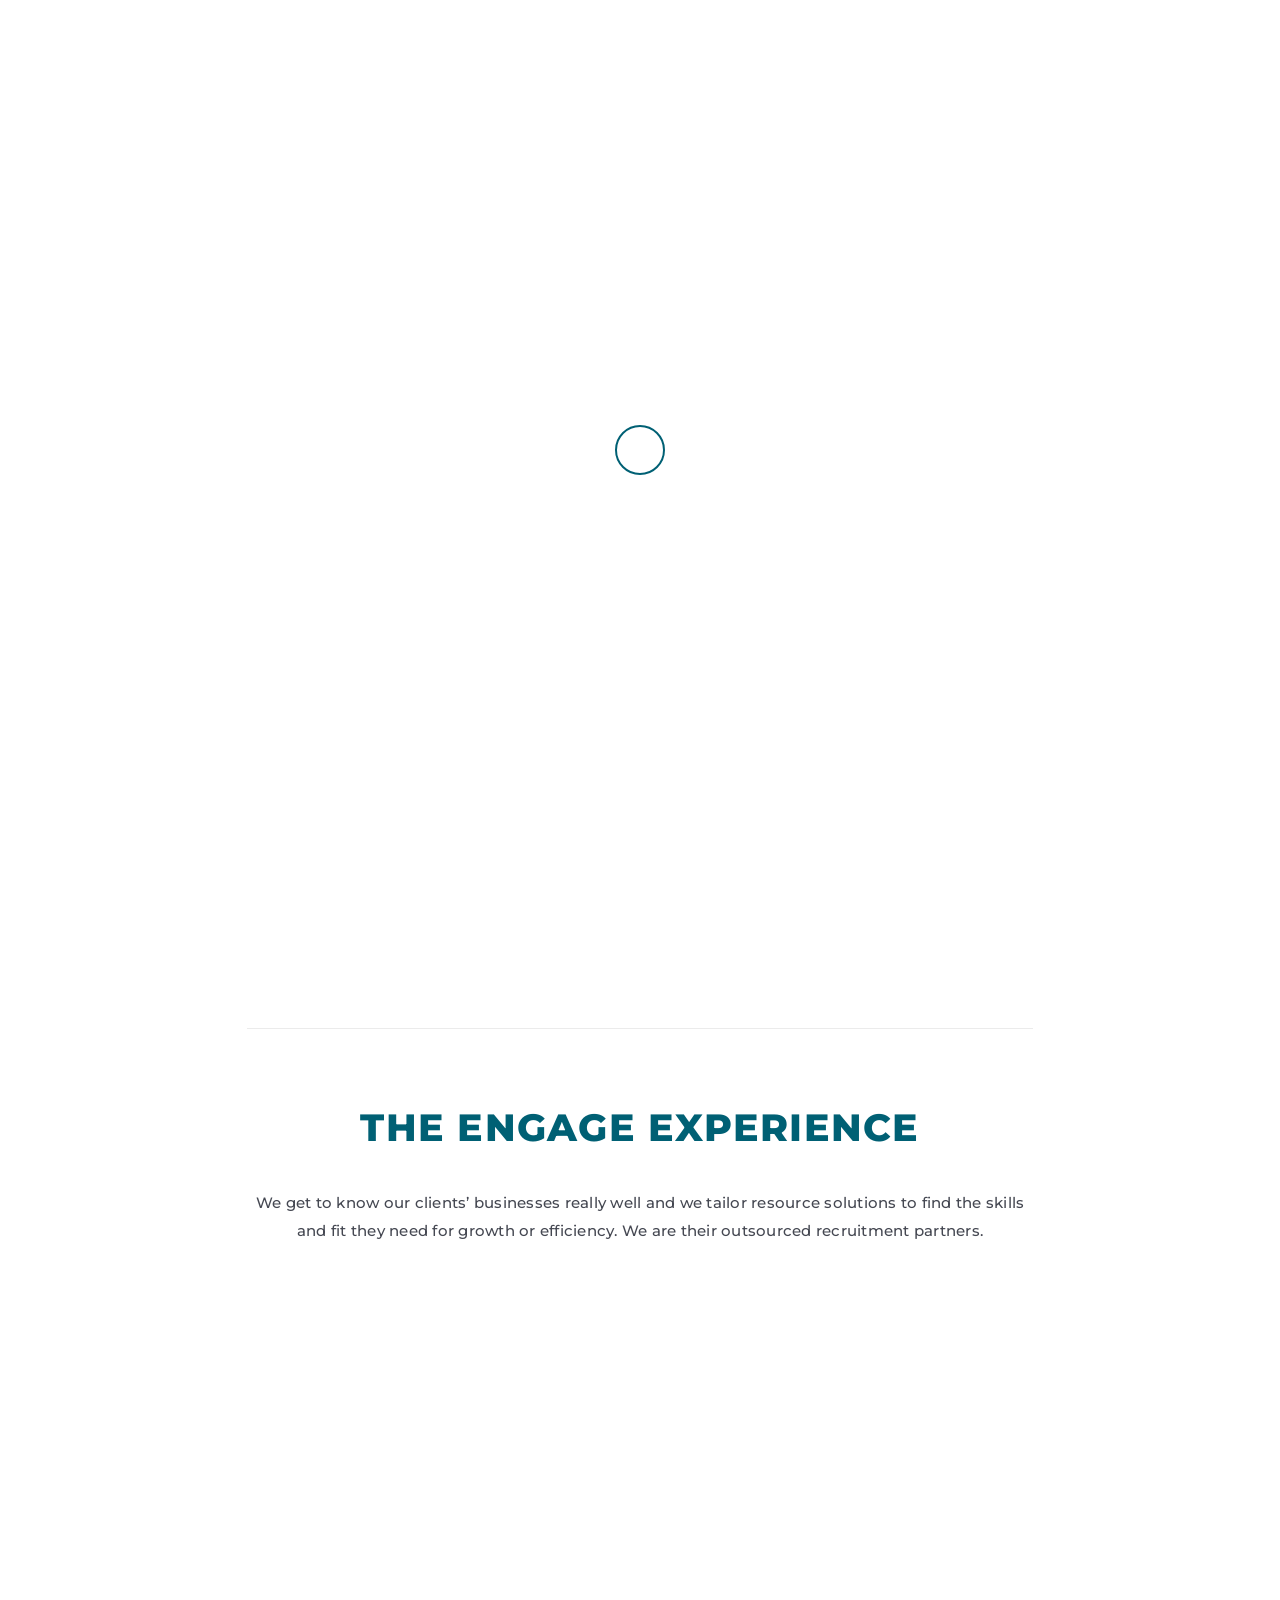
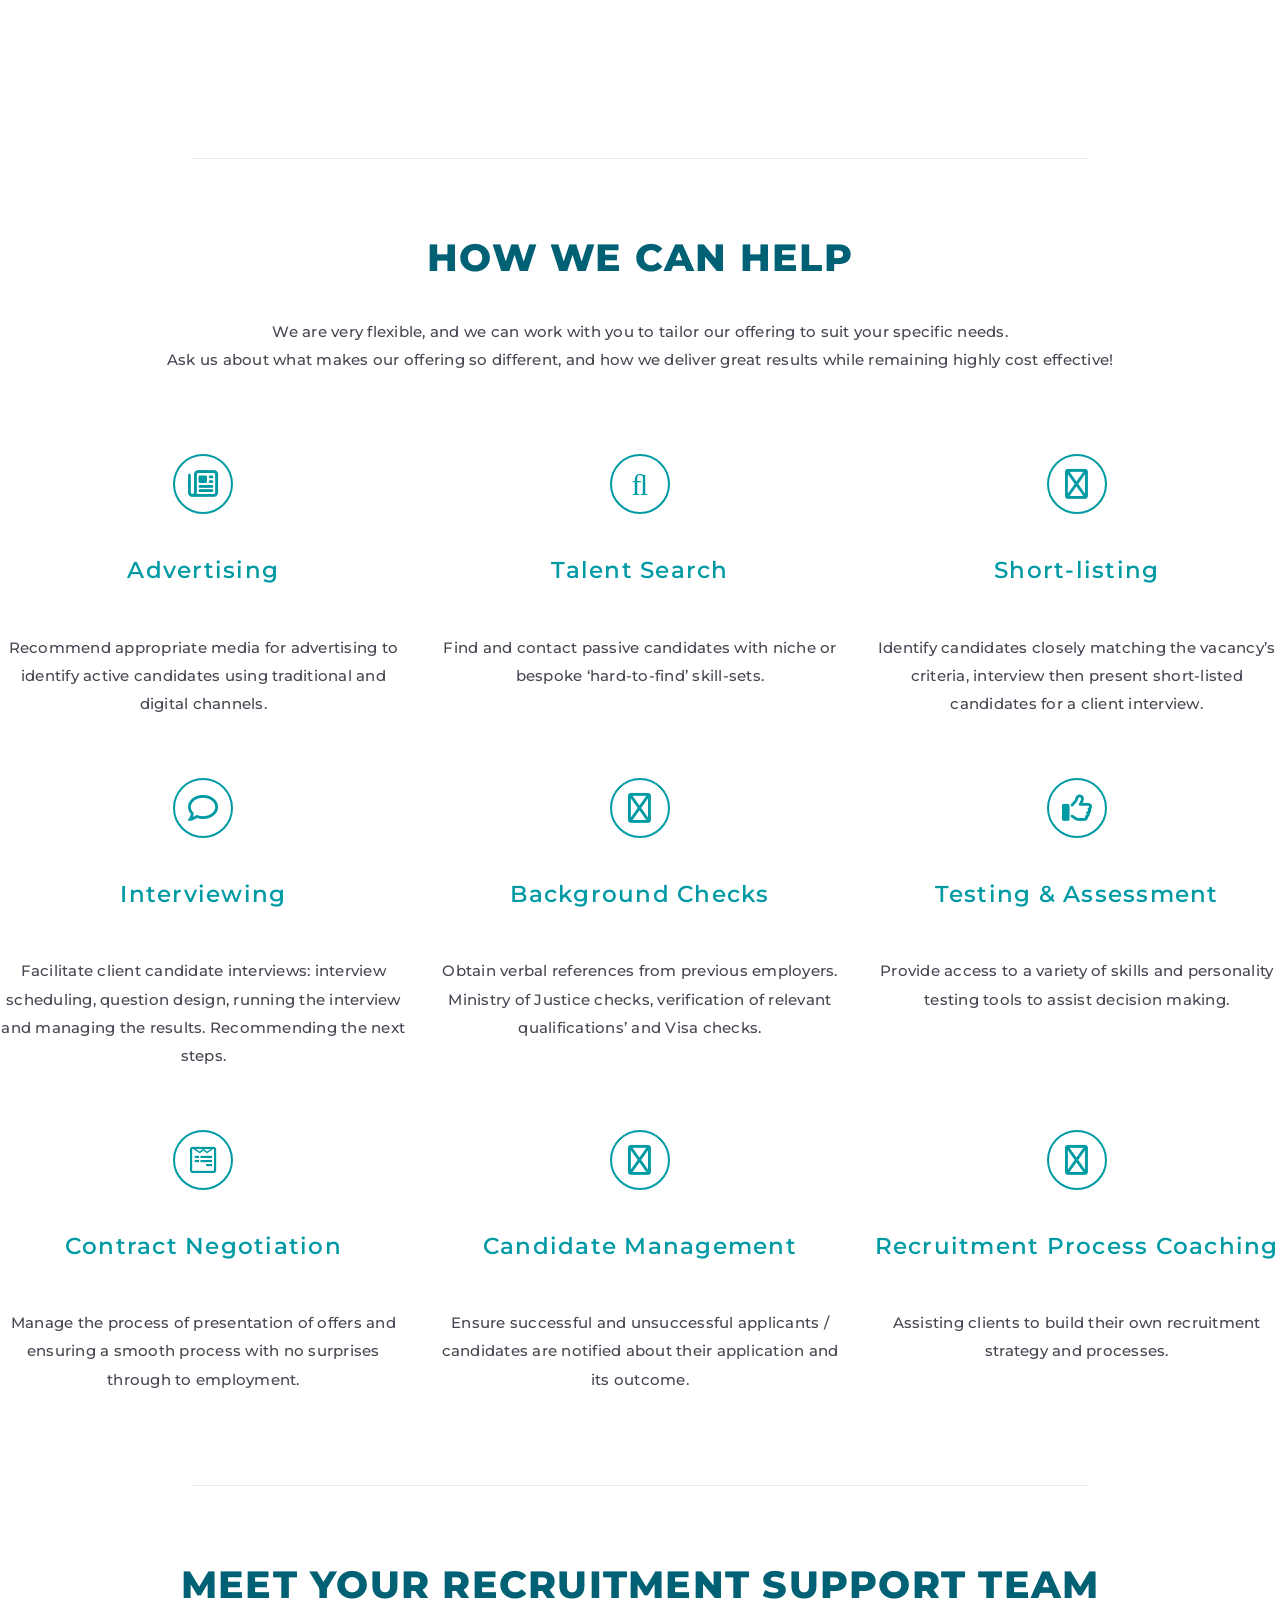
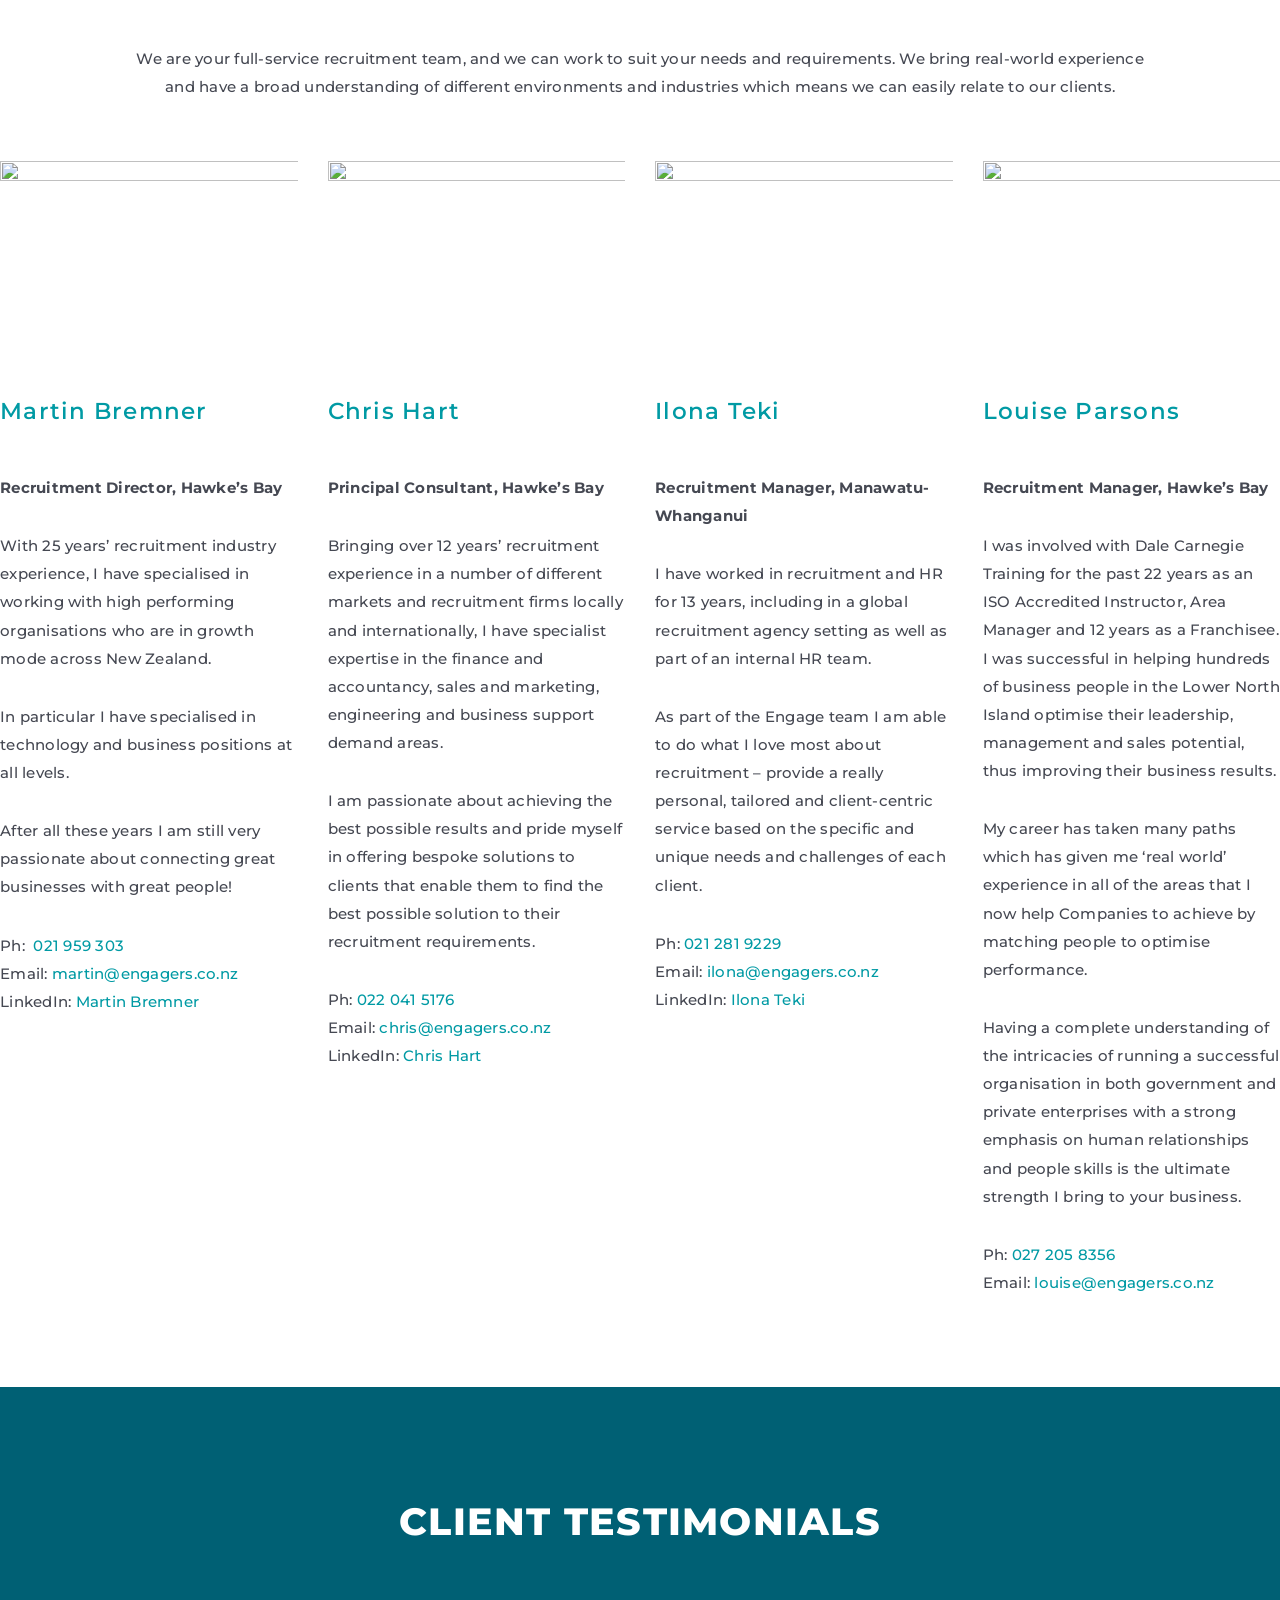
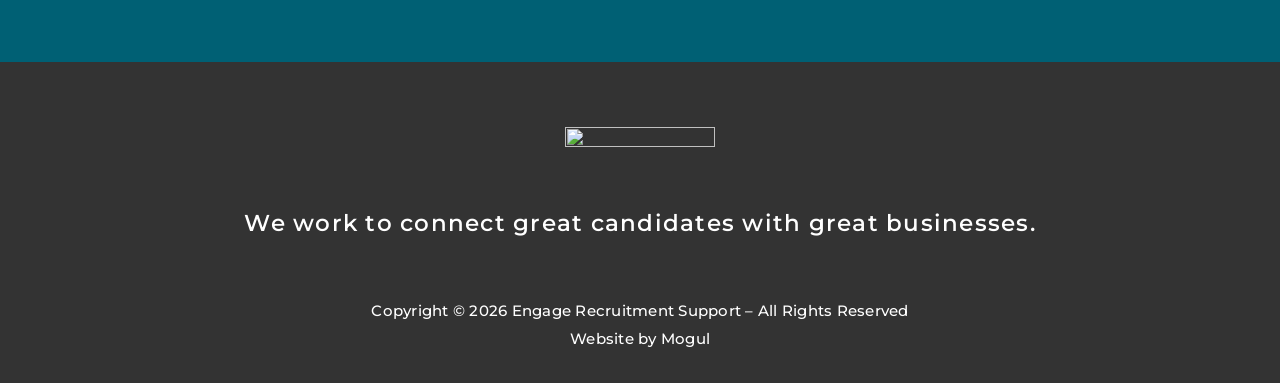
==== index.html @ 0a650aa4 "Add files via upload" ====
<!DOCTYPE html> <!--[if lt IE 7]><html class="no-js lt-ie9 lt-ie8 lt-ie7" lang="en-NZ"> <![endif]-->
<!--[if IE 7]><html class="no-js lt-ie9 lt-ie8" lang="en-NZ"> <![endif]-->
<!--[if IE 8]><html class="no-js lt-ie9" lang="en-NZ"> <![endif]--> <!--[if gt IE 8]><!-->
<html class="no-js" lang="en-NZ"> <!--<![endif]-->

<head itemscope="itemscope" itemtype="http://schema.org/WebSite">
    <meta charset="UTF-8" />
    <link media="all" href="/wp-content/cache/autoptimize/css/autoptimize_0fc3515ed17eb5fa0152b8895ccc75a2.css"
        rel="stylesheet">
    <title>Engage Recruitment Support | Recruitment Agency | NZ Recruitment | Recruitment Consultant | Hawke&#8217;s Bay
        | NZ</title>
    <meta name='robots' content='max-image-preview:large' />
    <meta name="viewport" content="width=device-width, initial-scale=1, maximum-scale=1">
    <link rel='dns-prefetch' href='https://fonts.googleapis.com/' />
    <link rel="alternate" type="application/rss+xml"
        title="Engage Recruitment Support | Recruitment Agency | NZ Recruitment | Recruitment Consultant | Hawke&#039;s Bay | NZ &raquo; Feed"
        href="feed/index.html" />
    <link rel="alternate" type="application/rss+xml"
        title="Engage Recruitment Support | Recruitment Agency | NZ Recruitment | Recruitment Consultant | Hawke&#039;s Bay | NZ &raquo; Comments Feed"
        href="comments/feed/index.html" />
    <link rel="pingback" href="https://engagers.co.nz/xmlrpc.php" />
    <link rel="alternate" title="oEmbed (JSON)" type="application/json+oembed"
        href="/wp-json/oembed/1.0/embed%3Furl=https:%252F%252Fengagers.co.nz%252F" />
    <link rel="alternate" title="oEmbed (XML)" type="text/xml+oembed"
        href="/wp-json/oembed/1.0/embed%3Furl=https:%252F%252Fengagers.co.nz%252F&amp;format=xml" />
    <style id="/wp-img-auto-sizes-contain-inline-css">
        img:is([sizes=auto i], [sizes^="auto," i]) {
            contain-intrinsic-size: 3000px 1500px
        }

        /*# sourceURL=wp-img-auto-sizes-contain-inline-css */
    </style>
    <style id="/wp-emoji-styles-inline-css">
        img.wp-smiley,
        img.emoji {
            display: inline !important;
            border: none !important;
            box-shadow: none !important;
            height: 1em !important;
            width: 1em !important;
            margin: 0 0.07em !important;
            vertical-align: -0.1em !important;
            background: none !important;
            padding: 0 !important;
        }

        /*# sourceURL=wp-emoji-styles-inline-css */
    </style>
    <style id="/wp-block-library-inline-css">
        :root {
            --wp-block-synced-color: #7a00df;
            --wp-block-synced-color--rgb: 122, 0, 223;
            --wp-bound-block-color: var(--wp-block-synced-color);
            --wp-editor-canvas-background: #ddd;
            --wp-admin-theme-color: #007cba;
            --wp-admin-theme-color--rgb: 0, 124, 186;
            --wp-admin-theme-color-darker-10: #006ba1;
            --wp-admin-theme-color-darker-10--rgb: 0, 107, 160.5;
            --wp-admin-theme-color-darker-20: #005a87;
            --wp-admin-theme-color-darker-20--rgb: 0, 90, 135;
            --wp-admin-border-width-focus: 2px
        }

        @media (min-resolution:192dpi) {
            :root {
                --wp-admin-border-width-focus: 1.5px
            }
        }

        .wp-element-button {
            cursor: pointer
        }

        :root .has-very-light-gray-background-color {
            background-color: #eee
        }

        :root .has-very-dark-gray-background-color {
            background-color: #313131
        }

        :root .has-very-light-gray-color {
            color: #eee
        }

        :root .has-very-dark-gray-color {
            color: #313131
        }

        :root .has-vivid-green-cyan-to-vivid-cyan-blue-gradient-background {
            background: linear-gradient(135deg, #00d084, #0693e3)
        }

        :root .has-purple-crush-gradient-background {
            background: linear-gradient(135deg, #34e2e4, #4721fb 50%, #ab1dfe)
        }

        :root .has-hazy-dawn-gradient-background {
            background: linear-gradient(135deg, #faaca8, #dad0ec)
        }

        :root .has-subdued-olive-gradient-background {
            background: linear-gradient(135deg, #fafae1, #67a671)
        }

        :root .has-atomic-cream-gradient-background {
            background: linear-gradient(135deg, #fdd79a, #004a59)
        }

        :root .has-nightshade-gradient-background {
            background: linear-gradient(135deg, #330968, #31cdcf)
        }

        :root .has-midnight-gradient-background {
            background: linear-gradient(135deg, #020381, #2874fc)
        }

        :root {
            --wp--preset--font-size--normal: 16px;
            --wp--preset--font-size--huge: 42px
        }

        .has-regular-font-size {
            font-size: 1em
        }

        .has-larger-font-size {
            font-size: 2.625em
        }

        .has-normal-font-size {
            font-size: var(--wp--preset--font-size--normal)
        }

        .has-huge-font-size {
            font-size: var(--wp--preset--font-size--huge)
        }

        :root .has-text-align-center {
            text-align: center
        }

        :root .has-text-align-left {
            text-align: left
        }

        :root .has-text-align-right {
            text-align: right
        }

        .has-fit-text {
            white-space: nowrap !important
        }

        #end-resizable-editor-section {
            display: none
        }

        .aligncenter {
            clear: both
        }

        .items-justified-left {
            justify-content: flex-start
        }

        .items-justified-center {
            justify-content: center
        }

        .items-justified-right {
            justify-content: flex-end
        }

        .items-justified-space-between {
            justify-content: space-between
        }

        .screen-reader-text {
            word-wrap: normal !important;
            border: 0;
            clip-path: inset(50%);
            height: 1px;
            margin: -1px;
            overflow: hidden;
            padding: 0;
            position: absolute;
            width: 1px
        }

        .screen-reader-text:focus {
            background-color: #ddd;
            clip-path: none;
            color: #444;
            display: block;
            font-size: 1em;
            height: auto;
            left: 5px;
            line-height: normal;
            padding: 15px 23px 14px;
            text-decoration: none;
            top: 5px;
            width: auto;
            z-index: 100000
        }

        html :where(.has-border-color) {
            border-style: solid
        }

        html :where([style*=border-color]) {
            border-style: solid
        }

        html :where([style*=border-top-color]) {
            border-top-style: solid
        }

        html :where([style*=border-right-color]) {
            border-right-style: solid
        }

        html :where([style*=border-bottom-color]) {
            border-bottom-style: solid
        }

        html :where([style*=border-left-color]) {
            border-left-style: solid
        }

        html :where([style*=border-width]) {
            border-style: solid
        }

        html :where([style*=border-top-width]) {
            border-top-style: solid
        }

        html :where([style*=border-right-width]) {
            border-right-style: solid
        }

        html :where([style*=border-bottom-width]) {
            border-bottom-style: solid
        }

        html :where([style*=border-left-width]) {
            border-left-style: solid
        }

        html :where(img[class*=wp-image-]) {
            height: auto;
            max-width: 100%
        }

        :where(figure) {
            margin: 0 0 1em
        }

        html :where(.is-position-sticky) {
            --wp-admin--admin-bar--position-offset: var(--wp-admin--admin-bar--height, 0px)
        }

        @media screen and (max-width:600px) {
            html :where(.is-position-sticky) {
                --wp-admin--admin-bar--position-offset: 0px
            }
        }

        /*# sourceURL=/wp-includes/css/dist/block-library/common.min.css */
    </style>
    <style id="classic-theme-styles-inline-css">
        /*! This file is auto-generated */
        .wp-block-button__link {
            color: #fff;
            background-color: #32373c;
            border-radius: 9999px;
            box-shadow: none;
            text-decoration: none;
            padding: calc(.667em + 2px) calc(1.333em + 2px);
            font-size: 1.125em
        }

        .wp-block-file__button {
            background: #32373c;
            color: #fff;
            text-decoration: none
        }

        /*# sourceURL=/wp-includes/css/classic-themes.min.css */
    </style>
    <style id="global-styles-inline-css">
        :root {
            --wp--preset--aspect-ratio--square: 1;
            --wp--preset--aspect-ratio--4-3: 4/3;
            --wp--preset--aspect-ratio--3-4: 3/4;
            --wp--preset--aspect-ratio--3-2: 3/2;
            --wp--preset--aspect-ratio--2-3: 2/3;
            --wp--preset--aspect-ratio--16-9: 16/9;
            --wp--preset--aspect-ratio--9-16: 9/16;
            --wp--preset--color--black: #000000;
            --wp--preset--color--cyan-bluish-gray: #abb8c3;
            --wp--preset--color--white: #ffffff;
            --wp--preset--color--pale-pink: #f78da7;
            --wp--preset--color--vivid-red: #cf2e2e;
            --wp--preset--color--luminous-vivid-orange: #ff6900;
            --wp--preset--color--luminous-vivid-amber: #fcb900;
            --wp--preset--color--light-green-cyan: #7bdcb5;
            --wp--preset--color--vivid-green-cyan: #00d084;
            --wp--preset--color--pale-cyan-blue: #8ed1fc;
            --wp--preset--color--vivid-cyan-blue: #0693e3;
            --wp--preset--color--vivid-purple: #9b51e0;
            --wp--preset--gradient--vivid-cyan-blue-to-vivid-purple: linear-gradient(135deg, rgb(6, 147, 227) 0%, rgb(155, 81, 224) 100%);
            --wp--preset--gradient--light-green-cyan-to-vivid-green-cyan: linear-gradient(135deg, rgb(122, 220, 180) 0%, rgb(0, 208, 130) 100%);
            --wp--preset--gradient--luminous-vivid-amber-to-luminous-vivid-orange: linear-gradient(135deg, rgb(252, 185, 0) 0%, rgb(255, 105, 0) 100%);
            --wp--preset--gradient--luminous-vivid-orange-to-vivid-red: linear-gradient(135deg, rgb(255, 105, 0) 0%, rgb(207, 46, 46) 100%);
            --wp--preset--gradient--very-light-gray-to-cyan-bluish-gray: linear-gradient(135deg, rgb(238, 238, 238) 0%, rgb(169, 184, 195) 100%);
            --wp--preset--gradient--cool-to-warm-spectrum: linear-gradient(135deg, rgb(74, 234, 220) 0%, rgb(151, 120, 209) 20%, rgb(207, 42, 186) 40%, rgb(238, 44, 130) 60%, rgb(251, 105, 98) 80%, rgb(254, 248, 76) 100%);
            --wp--preset--gradient--blush-light-purple: linear-gradient(135deg, rgb(255, 206, 236) 0%, rgb(152, 150, 240) 100%);
            --wp--preset--gradient--blush-bordeaux: linear-gradient(135deg, rgb(254, 205, 165) 0%, rgb(254, 45, 45) 50%, rgb(107, 0, 62) 100%);
            --wp--preset--gradient--luminous-dusk: linear-gradient(135deg, rgb(255, 203, 112) 0%, rgb(199, 81, 192) 50%, rgb(65, 88, 208) 100%);
            --wp--preset--gradient--pale-ocean: linear-gradient(135deg, rgb(255, 245, 203) 0%, rgb(182, 227, 212) 50%, rgb(51, 167, 181) 100%);
            --wp--preset--gradient--electric-grass: linear-gradient(135deg, rgb(202, 248, 128) 0%, rgb(113, 206, 126) 100%);
            --wp--preset--gradient--midnight: linear-gradient(135deg, rgb(2, 3, 129) 0%, rgb(40, 116, 252) 100%);
            --wp--preset--font-size--small: 13px;
            --wp--preset--font-size--medium: 20px;
            --wp--preset--font-size--large: 36px;
            --wp--preset--font-size--x-large: 42px;
            --wp--preset--spacing--20: 0.44rem;
            --wp--preset--spacing--30: 0.67rem;
            --wp--preset--spacing--40: 1rem;
            --wp--preset--spacing--50: 1.5rem;
            --wp--preset--spacing--60: 2.25rem;
            --wp--preset--spacing--70: 3.38rem;
            --wp--preset--spacing--80: 5.06rem;
            --wp--preset--shadow--natural: 6px 6px 9px rgba(0, 0, 0, 0.2);
            --wp--preset--shadow--deep: 12px 12px 50px rgba(0, 0, 0, 0.4);
            --wp--preset--shadow--sharp: 6px 6px 0px rgba(0, 0, 0, 0.2);
            --wp--preset--shadow--outlined: 6px 6px 0px -3px rgb(255, 255, 255), 6px 6px rgb(0, 0, 0);
            --wp--preset--shadow--crisp: 6px 6px 0px rgb(0, 0, 0);
        }

        :where(body) {
            margin: 0;
        }

        :where(.is-layout-flex) {
            gap: 0.5em;
        }

        :where(.is-layout-grid) {
            gap: 0.5em;
        }

        body .is-layout-flex {
            display: flex;
        }

        .is-layout-flex {
            flex-wrap: wrap;
            align-items: center;
        }

        .is-layout-flex> :is(*, div) {
            margin: 0;
        }

        body .is-layout-grid {
            display: grid;
        }

        .is-layout-grid> :is(*, div) {
            margin: 0;
        }

        body {
            padding-top: 0px;
            padding-right: 0px;
            padding-bottom: 0px;
            padding-left: 0px;
        }

        :root :where(.wp-element-button, .wp-block-button__link) {
            background-color: #32373c;
            border-width: 0;
            color: #fff;
            font-family: inherit;
            font-size: inherit;
            font-style: inherit;
            font-weight: inherit;
            letter-spacing: inherit;
            line-height: inherit;
            padding-top: calc(0.667em + 2px);
            padding-right: calc(1.333em + 2px);
            padding-bottom: calc(0.667em + 2px);
            padding-left: calc(1.333em + 2px);
            text-decoration: none;
            text-transform: inherit;
        }

        .has-black-color {
            color: var(--wp--preset--color--black) !important;
        }

        .has-cyan-bluish-gray-color {
            color: var(--wp--preset--color--cyan-bluish-gray) !important;
        }

        .has-white-color {
            color: var(--wp--preset--color--white) !important;
        }

        .has-pale-pink-color {
            color: var(--wp--preset--color--pale-pink) !important;
        }

        .has-vivid-red-color {
            color: var(--wp--preset--color--vivid-red) !important;
        }

        .has-luminous-vivid-orange-color {
            color: var(--wp--preset--color--luminous-vivid-orange) !important;
        }

        .has-luminous-vivid-amber-color {
            color: var(--wp--preset--color--luminous-vivid-amber) !important;
        }

        .has-light-green-cyan-color {
            color: var(--wp--preset--color--light-green-cyan) !important;
        }

        .has-vivid-green-cyan-color {
            color: var(--wp--preset--color--vivid-green-cyan) !important;
        }

        .has-pale-cyan-blue-color {
            color: var(--wp--preset--color--pale-cyan-blue) !important;
        }

        .has-vivid-cyan-blue-color {
            color: var(--wp--preset--color--vivid-cyan-blue) !important;
        }

        .has-vivid-purple-color {
            color: var(--wp--preset--color--vivid-purple) !important;
        }

        .has-black-background-color {
            background-color: var(--wp--preset--color--black) !important;
        }

        .has-cyan-bluish-gray-background-color {
            background-color: var(--wp--preset--color--cyan-bluish-gray) !important;
        }

        .has-white-background-color {
            background-color: var(--wp--preset--color--white) !important;
        }

        .has-pale-pink-background-color {
            background-color: var(--wp--preset--color--pale-pink) !important;
        }

        .has-vivid-red-background-color {
            background-color: var(--wp--preset--color--vivid-red) !important;
        }

        .has-luminous-vivid-orange-background-color {
            background-color: var(--wp--preset--color--luminous-vivid-orange) !important;
        }

        .has-luminous-vivid-amber-background-color {
            background-color: var(--wp--preset--color--luminous-vivid-amber) !important;
        }

        .has-light-green-cyan-background-color {
            background-color: var(--wp--preset--color--light-green-cyan) !important;
        }

        .has-vivid-green-cyan-background-color {
            background-color: var(--wp--preset--color--vivid-green-cyan) !important;
        }

        .has-pale-cyan-blue-background-color {
            background-color: var(--wp--preset--color--pale-cyan-blue) !important;
        }

        .has-vivid-cyan-blue-background-color {
            background-color: var(--wp--preset--color--vivid-cyan-blue) !important;
        }

        .has-vivid-purple-background-color {
            background-color: var(--wp--preset--color--vivid-purple) !important;
        }

        .has-black-border-color {
            border-color: var(--wp--preset--color--black) !important;
        }

        .has-cyan-bluish-gray-border-color {
            border-color: var(--wp--preset--color--cyan-bluish-gray) !important;
        }

        .has-white-border-color {
            border-color: var(--wp--preset--color--white) !important;
        }

        .has-pale-pink-border-color {
            border-color: var(--wp--preset--color--pale-pink) !important;
        }

        .has-vivid-red-border-color {
            border-color: var(--wp--preset--color--vivid-red) !important;
        }

        .has-luminous-vivid-orange-border-color {
            border-color: var(--wp--preset--color--luminous-vivid-orange) !important;
        }

        .has-luminous-vivid-amber-border-color {
            border-color: var(--wp--preset--color--luminous-vivid-amber) !important;
        }

        .has-light-green-cyan-border-color {
            border-color: var(--wp--preset--color--light-green-cyan) !important;
        }

        .has-vivid-green-cyan-border-color {
            border-color: var(--wp--preset--color--vivid-green-cyan) !important;
        }

        .has-pale-cyan-blue-border-color {
            border-color: var(--wp--preset--color--pale-cyan-blue) !important;
        }

        .has-vivid-cyan-blue-border-color {
            border-color: var(--wp--preset--color--vivid-cyan-blue) !important;
        }

        .has-vivid-purple-border-color {
            border-color: var(--wp--preset--color--vivid-purple) !important;
        }

        .has-vivid-cyan-blue-to-vivid-purple-gradient-background {
            background: var(--wp--preset--gradient--vivid-cyan-blue-to-vivid-purple) !important;
        }

        .has-light-green-cyan-to-vivid-green-cyan-gradient-background {
            background: var(--wp--preset--gradient--light-green-cyan-to-vivid-green-cyan) !important;
        }

        .has-luminous-vivid-amber-to-luminous-vivid-orange-gradient-background {
            background: var(--wp--preset--gradient--luminous-vivid-amber-to-luminous-vivid-orange) !important;
        }

        .has-luminous-vivid-orange-to-vivid-red-gradient-background {
            background: var(--wp--preset--gradient--luminous-vivid-orange-to-vivid-red) !important;
        }

        .has-very-light-gray-to-cyan-bluish-gray-gradient-background {
            background: var(--wp--preset--gradient--very-light-gray-to-cyan-bluish-gray) !important;
        }

        .has-cool-to-warm-spectrum-gradient-background {
            background: var(--wp--preset--gradient--cool-to-warm-spectrum) !important;
        }

        .has-blush-light-purple-gradient-background {
            background: var(--wp--preset--gradient--blush-light-purple) !important;
        }

        .has-blush-bordeaux-gradient-background {
            background: var(--wp--preset--gradient--blush-bordeaux) !important;
        }

        .has-luminous-dusk-gradient-background {
            background: var(--wp--preset--gradient--luminous-dusk) !important;
        }

        .has-pale-ocean-gradient-background {
            background: var(--wp--preset--gradient--pale-ocean) !important;
        }

        .has-electric-grass-gradient-background {
            background: var(--wp--preset--gradient--electric-grass) !important;
        }

        .has-midnight-gradient-background {
            background: var(--wp--preset--gradient--midnight) !important;
        }

        .has-small-font-size {
            font-size: var(--wp--preset--font-size--small) !important;
        }

        .has-medium-font-size {
            font-size: var(--wp--preset--font-size--medium) !important;
        }

        .has-large-font-size {
            font-size: var(--wp--preset--font-size--large) !important;
        }

        .has-x-large-font-size {
            font-size: var(--wp--preset--font-size--x-large) !important;
        }

        /*# sourceURL=global-styles-inline-css */
    </style>
    <link rel='stylesheet' id='df-font-custom-css'
        href='https://fonts.googleapis.com/css?family=Montserrat%3A300%7CMontserrat%3A400%7CMontserrat%3A300&amp;subset=latin%2Clatin-ext'
        media='all' />
    <script id="jquery-core-js" src="/wp-includes/js/jquery/jquery.min.js%3Fver=3.7.1"></script>
    <script defer id="jquery-migrate-js" src="/wp-includes/js/jquery/jquery-migrate.min.js%3Fver=3.4.1"></script>
    <script defer id="df-modernizr-js"
        src="/wp-content/cache/autoptimize/js/autoptimize_single_4226c6a78a0b7ae5c587ba11702f7b79.js"></script>
    <script defer src="data:text/javascript;base64,"></script>
    <link rel="https://api.w.org/" href="/wp-json/index.html" />
    <link rel="alternate" title="JSON" type="application/json" href="/wp-json/wp/v2/pages/2" />
    <link rel="EditURI" type="application/rsd+xml" title="RSD" href="xmlrpc.php%3Frsd" />
    <link rel="canonical" href="index.html" />
    <link rel='shortlink' href='index.html' />
    <meta name="generator" content="Verko 1.3.7" />
    <meta name="generator" content="DahzFramework 2.2.0" />
    <style>
        .recentcomments a {
            display: inline !important;
            padding: 0 !important;
            margin: 0 !important;
        }
    </style>
    <meta name="generator" content="Powered by WPBakery Page Builder - drag and drop page builder for WordPress." />
    <link rel="shortcut icon" href="/wp-content/uploads/2017/03/EnageRS_ViD152.png">
    <link rel="apple-touch-icon-precomposed" href="/wp-content/uploads/2017/03/EnageRS_ViD152.png">
    <meta name="msapplication-TileColor" content="#ffffff">
    <meta name="msapplication-TileImage" content="https://engagers.co.nz/wp-content/uploads/2017/03/EnageRS_ViD144.png">
    <style id="/wp-custom-css">
        #site-title,
        #site-description {
            visibility: hidden;
        }


        .fancy-subtitle {
            margin-top: 20px !important;
            font-size: 1.5em;
        }

        .background-box .wpb_text_column {
            background-color: #009aa4;
            padding: 25px;
            height: 100%;

        }

        .background-box h4,
        .background-box p {
            color: #fff;
        }


        body {
            color: #454852 !important;
            font-weight: 500 !important;
        }

        h1,
        h2,
        h3,
        h4,
        h5,
        h6,
        h1 a,
        h2 a,
        h3 a,
        h4 a,
        h5 a,
        h6 a {
            font-weight: 500 !important;
        }

        h1 {
            font-size: 3em;
            font-weight: 800 !important;
        }

        h2 {
            font-size: 2.5em;
            font-weight: 800 !important;
        }

        h3 {
            font-size: 2em;
            line-height: 1.7em;
            font-weight: 550 !important;
        }

        h4 {
            font-size: 1.5em;
            font-weight: 550 !important;
        }

        @media only screen and (max-width: 959px) {
            .df-main {
                margin-bottom: 0px !important;
            }


            .background-box {
                width: 100%;
                margin-bottom: 30px;
            }

        }

        #blue-boxes {
            display: flex;
            flex-wrap: wrap;
        }

        #blue-boxes .vc_column-inner,
        #blue-boxes .vc_column-inner .wpb_wrapper {
            height: 100%;
        }

        .df-footer a {
            color: #fff !important;
            text-decoration: none;
        }

        .anchor {
            position: absolute;
            top: -50px;
        }

        .background-box h4 {
            min-height: 85px;
            margin-bottom: 20px;
        }
    </style>
    <style type="text/css" data-type="vc_shortcodes-default-css">
        .vc_do_icon {
            margin-bottom: 35px;
        }
    </style>
    <style type="text/css" data-type="vc_shortcodes-custom-css">
        .vc_custom_1614111558901 {
            margin-top: 10px !important;
            margin-right: 0px !important;
            margin-bottom: 10px !important;
            margin-left: 0px !important;
        }

        .vc_custom_1614050958648 {
            margin-top: 30px !important;
            margin-right: 5% !important;
            margin-bottom: 30px !important;
            margin-left: 5% !important;
        }

        .vc_custom_1614050986712 {
            margin-top: 30px !important;
            margin-bottom: 30px !important;
        }

        .vc_custom_1614051042095 {
            margin-top: 30px !important;
            margin-bottom: 30px !important;
        }

        .vc_custom_1597299611977 {
            background-color: #006074 !important;
            background-position: center !important;
            background-repeat: no-repeat !important;
            background-size: cover !important;
        }

        .vc_custom_1597358062406 {
            margin-top: 0px !important;
            margin-bottom: 0px !important;
            background-color: #333333 !important;
        }

        .vc_custom_1698112857822 {
            padding-right: 0px !important;
            padding-left: 0px !important;
        }

        .vc_custom_1614223506983 {
            margin-right: 5% !important;
            margin-left: 5% !important;
        }

        .vc_custom_1614224026840 {
            margin-right: 5% !important;
            margin-left: 5% !important;
        }

        .vc_custom_1614224254583 {
            margin-right: 5% !important;
            margin-left: 5% !important;
        }
    </style><noscript>
        <style>
            .wpb_animate_when_almost_visible {
                opacity: 1;
            }
        </style>
    </noscript>
    <style type="text/css">
        .df_container-fluid.fluid-max {
            max-width: 1370px;
        }

        .df-topbar {
            background-color: #283447;
        }

        .df-topbar,
        .info-description,
        .df-topbar .df-social-connect li a {
            color: #ffffff;
        }

        .df-sitename img {
            height: 60px;
            width: auto;
        }

        .main-navigation,
        .site-misc-tools {
            height: 60px;
            line-height: 60px;
        }

        @media only screen and (max-width:992px) {

            .main-navigation,
            .site-misc-tools,
            .df-sitename img {
                height: 30px;
                line-height: 30px;
                width: auto;
            }
        }

        @media only screen and (min-width:992px) {
            .header-wrapper .site-header {
                padding-top: 20px;
            }
        }

        @media only screen and (min-width:992px) {
            .header-wrapper .site-header {
                padding-bottom: 20px;
            }
        }

        .site-header,
        .main-navigation a,
        .df-sitename {
            color: #006074;
        }

        .main-navigation a {
            text-transform: uppercase;
        }

        @media only screen and (min-width:992px) {

            .site-header,
            .main-navigation a,
            .df-sitename {
                color: #ffffff;
            }
        }

        .site-header {
            background: #ffffff;
            ;
            ;
        }

        .mobile-primary-navbar>li>a,
        .main-navigation .df-mega-menu>.sub-nav>li.has-children:not(.new-column)>a,
        .site-header .main-navigation a {
            font-family: Montserrat;
            font-size: 15px;
            font-weight: 400;
        }

        .site-header {
            background: none;
        }

        @media only screen and (max-width:992px) {
            .header-wrapper .menu-section {
                position: relative;
            }
        }

        @media only screen and (min-width:992px) {

            .site-header,
            .main-navigation a,
            .df-sitename {
                color: #ffffff;
            }
        }

        .sticky-scroll-nav,
        body .ui.overlay.sidebar.navbar-off-canvas {
            background-color: #ffffff;
            background-image: none;
        }

        @media only screen and (max-width:992px) {
            .site-header {
                background-color: #ffffff;
            }
        }

        .site-header.sticky-scroll-nav,
        .site-header.sticky-scroll-nav .main-navigation a,
        .site-header.sticky-scroll-nav .df-sitename,
        .off-canvas-navigation span.btnshow:after,
        .main-navigation .off-canvas-navigation li a,
        .navbar-off-canvas .df-social-connect a {
            color: #006074;
        }

        .df-page-header .df-header h1,
        .df-page-header .df-header .trail-end,
        .df-page-header .df-header .trail-begin,
        .df-page-header .breadcrumb-trail a {
            color: #ffffff;
        }

        .site {
            background: rgba(255, 255, 255, 1);
            ;
            ;
        }

        .main-navigation ul ul,
        .ui.overlay.sidebar.sidebar-off-canvas,
        .df_content-bg:before,
        .languages-list {
            background: rgba(255, 255, 255, 1);
        }

        a,
        .post-pagination i {
            color: #009aa4;
        }

        a:hover,
        .post-pagination .navi-left:hover i,
        .post-pagination .navi-right:hover i,
        .df-standard-image-big-skny a:hover,
        .df-standard-image-big-skny .df-like:hover .df-like-count {
            color: rgba(0, 154, 164, 0.8);
        }

        .main-navigation ul ul a:after,
        .filter-cat-blog:after {
            border-color: rgba(0, 154, 164, 0.8);
        }

        .single .single-tag-blog ul li:hover {
            background: #009aa4;
            border-color: #009aa4;
        }

        .single .single-tag-blog ul li:hover a {
            color: #FFFFFF;
        }

        input[type="email"]:focus,
        input[type="number"]:focus,
        input[type="search"]:focus,
        input[type="text"]:focus,
        input[type="tel"]:focus,
        input[type="url"]:focus,
        input[type="password"]:focus,
        textarea:focus,
        select:focus,
        .widget_search input[type="search"]:focus,
        .widget .selectricOpen .selectric,
        .selectricHover .selectric {
            border-color: #009aa4 !important;
        }

        .widget_search button,
        .search .search-form button {
            color: #009aa4 !important;
        }

        .widget_tag_cloud a:hover,
        .df-next-prev-pagination a:hover {
            background: #009aa4;
            color: #FFFFFF;
        }

        .widget_nav_menu li a,
        .widget_dahz_subscribe ul.df-social-connect li a {
            color: #676c7b;
        }

        .widget_nav_menu li>a:hover {
            color: #009aa4;
        }

        .df-sidebar-off-canvas {
            background: #009aa4;
        }

        .df-sidebar-off-canvas:hover {
            background: rgba(0, 154, 164, 0.8);
        }

        .df_grid_fit .type-post:hover .featured-media:after {
            background: rgba(0, 154, 164, 0.6);
        }

        .df-single-portfolio-related-post .related-post .df-port-image .third-effect .mask {
            background-color: rgba(0, 154, 164, 0.6);
        }

        .single-portfolio .df-single-portfolio-postnav .df-back-to-page-portfolio a:hover,
        .single-portfolio .df-single-portfolio-postnav .nav-next a:hover,
        .single-portfolio .df-single-portfolio-postnav .nav-prev a:hover {
            color: #009aa4;
        }

        .anchor-bullet-container a:hover i,
        .anchor-bullet-container a.active i {
            background-color: rgba(0, 154, 164, 0.8);
        }

        body,
        .site-header .main-navigation ul ul a,
        .df-social-connect a,
        .languages-list a {
            font-family: "Montserrat";
            font-size: 15px;
            letter-spacing: 0.25px;
            color: #676c7b;
            font-weight: 300;
        }

        h1,
        h2,
        h3,
        h4,
        h5,
        h6,
        h1 a,
        h2 a,
        h3 a,
        h4 a,
        h5 a,
        h6 a {
            color: #006074;
        }

        h1,
        h2,
        h3,
        h4,
        h5,
        h6,
        .universe-search .universe-search-form .universe-search-input {
            font-family: "Montserrat";
            font-weight: 300;
            text-transform: none;
            letter-spacing: 1.25px;
        }

        blockquote {
            font-family: "Montserrat";
        }

        .df-topbar .main-navigation ul ul a,
        .site-header .main-navigation ul ul a,
        .anchor-bullet-container a span {
            color: #676c7b !important;
        }

        .df_button_flat.df-hide-footer .button {
            background: #009aa4 !important;
        }

        .df_button_flat.df-hide-footer .button:hover,
        .df_button_flat.df-hide-footer.onacc .button {
            background: rgba(0, 154, 164, 0.8) !important;
        }

        .wpb_accordion .wpb_accordion_wrapper .wpb_accordion_header a:hover,
        .wpb_accordion .wpb_accordion_wrapper .wpb_accordion_header.ui-accordion-header-active a,
        .wpb_content_element .wpb_tabs_nav li.ui-tabs-active,
        .wpb_content_element .wpb_tabs_nav li:hover,
        .member.style1:hover .member-desc-inner,
        .df-price-table .popular-pt {
            background: #009aa4;
        }

        .title-pt {
            color: rgba(0, 154, 164, 0.8);
        }

        .vc_tta-style-modern .vc_tta-tab.vc_active>a,
        .vc_tta-style-flat .vc_tta-tab.vc_active>a,
        .vc_tta-style-classic .vc_tta-tab.vc_active>a {
            background-color: #009aa4 !important;
        }

        .vc_tta-style-outline .vc_tta-tab>a {
            border-color: #009aa4 !important;
        }

        .vc_tta-style-outline .vc_tta-tab:not(.vc_active):hover {
            background-color: #009aa4 !important;
        }

        .blog-sc-slider .blog-slider-animation span {
            background: rgba(0, 154, 164, 0.6);
        }

        .price-pt,
        .currency-pt {
            color: #006074;
        }

        .wpb_content_element .wpb_tour_tabs_wrapper .wpb_tabs_nav a,
        .wpb_content_element .wpb_accordion_header a {
            color: #676c7b;
        }

        .df_button_flat .button,
        .df_button_flat button,
        .df_button_flat input[type="submit"],
        .df_button_flat input[type="reset"],
        .df_button_flat input[type="button"] {
            color: #ffffff;
            border-color: #009aa4;
            background: #009aa4;
        }

        .df_button_flat .button:hover,
        .df_button_flat button:hover,
        .df_button_flat input[type="submit"]:hover,
        .df_button_flat input[type="reset"]:hover,
        .df_button_flat input[type="button"]:hover {
            color: #ffffff;
            border-color: #006074;
            background: #006074;
        }

        .wpb_inherit,
        .vc_btn3-color-inherit {
            color: #ffffff !important;
            border-color: #009aa4 !important;
            background: #009aa4 !important;
        }

        .wpb_inherit:hover,
        .vc_btn3-color-inherit:hover {
            color: #ffffff !important;
            border-color: #006074 !important;
            background: #006074 !important;
        }

        .footer-primary-widgets {
            background-color: rgba(41, 41, 41, 1);
        }

        .footer-primary-widgets .widget h3,
        .footer-primary-widgets .widget caption {
            color: #a78f68;
        }

        .footer-primary-widgets,
        .footer-primary-widgets .widget h4 {
            color: #ffffff;
        }

        .df-footer {
            background-color: rgba(51, 51, 51, 1);
        }

        .df-footer p {
            color: #ffffff;
        }

        .df-footer a {
            color: #009aa4;
        }

        .df-footer a:hover {
            color: rgba(0, 154, 164, 0.8);
        }

        .ajax_loader {
            background-color: #ffffff;
        }
    </style>
</head>

<body
    class="home wp-singular page-template-default page page-id-2 wp-theme-verko df-navibar-left-active df_button_flat df-wide-layout-active unknown wpb-js-composer js-comp-ver-8.7.4 vc_responsive one-col"
    dir="ltr" itemscope="itemscope" itemtype="http://schema.org/WebPage">
    <div class="ui right sidebar overlay navbar-off-canvas">
        <div class="nano-scroller">
            <div class="nano-content">
                <nav class="main-navigation">
                    <ul id="primary-off-canvas-menu" class="off-canvas-navigation mobile-primary-navbar">
                        <li id="menu-item-76"
                            class="menu-item menu-item-type-custom menu-item-object-custom menu-item-76"><a
                                href="index.html#experience">THE ENGAGE EXPERIENCE</a></li>
                        <li id="menu-item-29"
                            class="menu-item menu-item-type-custom menu-item-object-custom menu-item-29"><a
                                href="index.html#how-we-can-help">HOW WE CAN HELP</a></li>
                        <li id="menu-item-30"
                            class="menu-item menu-item-type-custom menu-item-object-custom menu-item-30"><a
                                href="index.html#the-team">YOUR SUPPORT TEAM</a></li>
                    </ul>
                </nav>
                <div class="mobile-top-off-canvas off-canvas-menu"></div>
            </div>
        </div>
    </div>
    <div class="ajax_loader">
        <div class="ajax_loader_1">
            <div class="ball-scale-ripple">
                <div style="border-color:#006074"></div>
            </div>
        </div>
    </div>
    <div id="wrapper" class="hfeed site pusher">
        <div class="header-wrapper col-full">
            <div class="menu-section">
                <header id="masthead" itemscope="itemscope" itemtype="http://schema.org/WPHeader" class="site-header">
                    <div class="df-header-inner df_container-fluid fluid-width fluid-max col-full hide">
                        <div class="col-left">
                            <div id="branding" class="site-branding">
                                <h1 class="site-title hide"> <a href="index.html#" title="" class="df-sitename">Engage
                                        Recruitment Support | Recruitment Agency | NZ Recruitment | Recruitment
                                        Consultant | Hawke's Bay | NZ</a></h1> <a href="index.html" class="df-sitename"
                                    rel="home"> <img class="normal-logo"
                                        src="/wp-content/uploads/2017/03/EnageRS_logoREV.png" alt=""> <img
                                        class="sticky-logo" src="/wp-content/uploads/2017/03/EnageRS_logo.png" alt="">
                                </a>
                            </div>
                            <script defer
                                src="[data-uri]"></script>
                        </div>
                        <div class="col-right site-misc-tools">
                            <ul>
                                <li class="df-menu-off-canvas df-mobile-off-canvas"><i class="md-menu"></i></li>
                            </ul>
                        </div>
                        <div class="menu-align alignright">
                            <nav class="main-navigation hidden-tl hidden-sm" id="menu-primary-menu"
                                aria-label="Primary Menu Menu" itemscope="itemscope"
                                itemtype="http://schema.org/SiteNavigationElement">
                                <ul id="main-nav" class="df-navi">
                                    <li id="menu-item-76"
                                        class=" menu-item menu-item-type-custom menu-item-object-custom menu-item-76 first">
                                        <a href="index.html#experience"><span>THE ENGAGE EXPERIENCE</span></a></li>
                                    <li id="menu-item-29"
                                        class=" menu-item menu-item-type-custom menu-item-object-custom menu-item-29"><a
                                            href="index.html#how-we-can-help"><span>HOW WE CAN HELP</span></a></li>
                                    <li id="menu-item-30"
                                        class=" menu-item menu-item-type-custom menu-item-object-custom menu-item-30"><a
                                            href="index.html#the-team"><span>YOUR SUPPORT TEAM</span></a></li>
                                </ul>
                            </nav>
                        </div>
                    </div>
                </header>
            </div>
            <div id="df-fancy-header" class="col-full df-fancy-header title-left df-fancy-header-parallax"
                data-fancy-prlx-speed="0.1"
                style="background-color: #009aa4; background-image: url(wp-content/uploads/2021/02/curve-overlay.jpg); background-repeat: no-repeat; background-position: center center; min-height: 600px; ">
                <div class="df_container-fluid fluid-width fluid-max df-header-wrap">
                    <div class="df-header-container" style="height: 600px;">
                        <div class="df-header">
                            <h1 class="fancy-title entry-title" style="color: #ffffff">We work to connect great
                                businesses with great candidates.</h1>
                            <h3 class="fancy-subtitle entry-title" style="color: #ffffff">We take care of the
                                recruitment process from start to finish, so you don’t have to.</h3>
                        </div>
                    </div>
                </div>
            </div>
        </div>
        <div id="content-wrap" class="df_container-fluid fluid-width fluid-max col-full">
            <div class="df_row-fluid main-sidebar-container">
                <div id="content" class="df-main col-full df_span-sm-12" itemprop="mainContentOfPage">
                    <div class="isotope_ifncsr">
                        <article id="post-2" class="post-2 page type-page status-publish hentry" itemscope="itemscope"
                            itemtype="http://schema.org/CreativeWork">
                            <div class="entry-content" itemprop="text">
                                <div class="/wpb-content-wrapper">
                                    <div data-vc-parallax="1.5"
                                        class="vc_row wpb_row vc_row-fluid vc_custom_1614111558901 vc_row-has-fill vc_general vc_parallax vc_parallax-content-moving">
                                        <div class="/wpb_column vc_column_container vc_col-sm-12">
                                            <div class="vc_column-inner">
                                                <div class="/wpb_wrapper">
                                                    <div class="vc_empty_space" style="height: 30px"><span
                                                            class="vc_empty_space_inner"></span></div>
                                                    <div
                                                        class="/wpb_text_column wpb_content_element vc_custom_1698112857822">
                                                        <div class="/wpb_wrapper">
                                                            <h2 style="text-align: center;">Recruitment made simple</h2>
                                                            <h3 style="text-align: center;">We provide recruitment
                                                                support to business owners and managers so that you can
                                                                focus on what you do best – running your business.</h3>
                                                        </div>
                                                    </div>
                                                </div>
                                            </div>
                                        </div>
                                    </div>
                                    <div class="vc_row wpb_row vc_row-fluid vc_custom_1614050958648">
                                        <div class="/wpb_column vc_column_container vc_col-sm-12">
                                            <div class="vc_column-inner">
                                                <div class="/wpb_wrapper">
                                                    <div class="/wpb_raw_code wpb_raw_html wpb_content_element">
                                                        <div class="/wpb_wrapper">
                                                            <div class="anchor" id="experience"></div>
                                                        </div>
                                                    </div>
                                                    <div
                                                        class="vc_separator wpb_content_element vc_separator_align_center vc_sep_width_70 vc_sep_pos_align_center vc_separator_no_text vc_sep_color_grey wpb_content_element  wpb_content_element">
                                                        <span class="vc_sep_holder vc_sep_holder_l"><span
                                                                class="vc_sep_line"></span></span><span
                                                            class="vc_sep_holder vc_sep_holder_r"><span
                                                                class="vc_sep_line"></span></span></div>
                                                    <div class="vc_empty_space" style="height: 50px"><span
                                                            class="vc_empty_space_inner"></span></div>
                                                    <div class="/wpb_text_column wpb_content_element">
                                                        <div class="/wpb_wrapper">
                                                            <h2 style="text-align: center;">THE ENGAGE EXPERIENCE</h2>
                                                            <p style="text-align: center;">We get to know our
                                                                clients&#8217; businesses really well and we tailor
                                                                resource solutions to find the skills<br /> and fit they
                                                                need for growth or efficiency. We are their outsourced
                                                                recruitment partners.</p>
                                                        </div>
                                                    </div>
                                                    <div class="vc_empty_space" style="height: 30px"><span
                                                            class="vc_empty_space_inner"></span></div>
                                                    <div id="blue-boxes" class="vc_row wpb_row vc_inner vc_row-fluid">
                                                        <div
                                                            class="background-box wpb_column vc_column_container vc_col-sm-4">
                                                            <div class="vc_column-inner">
                                                                <div class="/wpb_wrapper">
                                                                    <div class="/wpb_text_column wpb_content_element">
                                                                        <div class="/wpb_wrapper">
                                                                            <h4>WE RELATE</h4>
                                                                            <p>Critical to our success is our ability to
                                                                                &#8220;click&#8221; with our clients.
                                                                            </p>
                                                                            <p>We work with like-minded people and get
                                                                                to know their business like it is our
                                                                                own.</p>
                                                                        </div>
                                                                    </div>
                                                                </div>
                                                            </div>
                                                        </div>
                                                        <div
                                                            class="background-box wpb_column vc_column_container vc_col-sm-4">
                                                            <div class="vc_column-inner">
                                                                <div class="/wpb_wrapper">
                                                                    <div class="/wpb_text_column wpb_content_element">
                                                                        <div class="/wpb_wrapper">
                                                                            <h4>WE DELIVER</h4>
                                                                            <p>Our clients rely on us to find them the
                                                                                best candidates based on their
                                                                                requirements, and then we<br /> empower
                                                                                them to make the right decision.</p>
                                                                            <p>We know the stress that resourcing places
                                                                                on the business, so we work hard to find
                                                                                the right people, quickly.</p>
                                                                        </div>
                                                                    </div>
                                                                </div>
                                                            </div>
                                                        </div>
                                                        <div
                                                            class="background-box wpb_column vc_column_container vc_col-sm-4">
                                                            <div class="vc_column-inner">
                                                                <div class="/wpb_wrapper">
                                                                    <div class="/wpb_text_column wpb_content_element">
                                                                        <div class="/wpb_wrapper">
                                                                            <h4>WE ARE A SAFE PAIR OF HANDS</h4>
                                                                            <p>We know how important it is to represent
                                                                                the brand appropriately to find the
                                                                                right person.</p>
                                                                            <p>We take the stress out of recruitment so
                                                                                our clients can focus on growth and
                                                                                efficiency.</p>
                                                                        </div>
                                                                    </div>
                                                                </div>
                                                            </div>
                                                        </div>
                                                    </div>
                                                    <div class="vc_empty_space" style="height: 30px"><span
                                                            class="vc_empty_space_inner"></span></div>
                                                </div>
                                            </div>
                                        </div>
                                    </div>
                                    <div class="vc_row wpb_row vc_row-fluid vc_custom_1614050986712">
                                        <div class="/wpb_column vc_column_container vc_col-sm-12">
                                            <div class="vc_column-inner">
                                                <div class="/wpb_wrapper">
                                                    <div class="/wpb_raw_code wpb_raw_html wpb_content_element">
                                                        <div class="/wpb_wrapper">
                                                            <div class="anchor" id="how-we-can-help"></div>
                                                        </div>
                                                    </div>
                                                    <div
                                                        class="vc_separator wpb_content_element vc_separator_align_center vc_sep_width_70 vc_sep_pos_align_center vc_separator_no_text vc_sep_color_grey wpb_content_element  wpb_content_element">
                                                        <span class="vc_sep_holder vc_sep_holder_l"><span
                                                                class="vc_sep_line"></span></span><span
                                                            class="vc_sep_holder vc_sep_holder_r"><span
                                                                class="vc_sep_line"></span></span></div>
                                                    <div class="vc_empty_space" style="height: 50px"><span
                                                            class="vc_empty_space_inner"></span></div>
                                                    <div class="/wpb_text_column wpb_content_element">
                                                        <div class="/wpb_wrapper">
                                                            <h2 style="text-align: center;">HOW WE CAN HELP</h2>
                                                            <p style="text-align: center;">We are very flexible, and we
                                                                can work with you to tailor our offering to suit your
                                                                specific needs.<br /> Ask us about what makes our
                                                                offering so different, and how we deliver great results
                                                                while remaining highly cost effective!</p>
                                                        </div>
                                                    </div>
                                                    <div class="vc_empty_space" style="height: 50px"><span
                                                            class="vc_empty_space_inner"></span></div>
                                                    <div class="vc_row wpb_row vc_inner vc_row-fluid">
                                                        <div class="/wpb_column vc_column_container vc_col-sm-4">
                                                            <div class="vc_column-inner">
                                                                <div class="/wpb_wrapper">
                                                                    <div
                                                                        class="vc_icon_element vc_icon_element-outer vc_do_icon vc_icon_element-align-center vc_icon_element-have-style">
                                                                        <div class="vc_icon_element-inner vc_icon_element-color-custom vc_icon_element-have-style-inner vc_icon_element-size-md vc_icon_element-style-rounded-outline vc_icon_element-outline vc_icon_element-background-color-custom"
                                                                            style="border-color:#009aa4"><span
                                                                                class="vc_icon_element-icon fa fa-newspaper-o"
                                                                                style="color:#009aa4 !important"></span>
                                                                        </div>
                                                                    </div>
                                                                    <div class="/wpb_text_column wpb_content_element">
                                                                        <div class="/wpb_wrapper">
                                                                            <h4 style="text-align: center;"><span
                                                                                    style="color: #009aa4;">Advertising</span>
                                                                            </h4>
                                                                            <p style="text-align: center;">Recommend
                                                                                appropriate media for advertising to
                                                                                identify active candidates using
                                                                                traditional and digital channels.</p>
                                                                        </div>
                                                                    </div>
                                                                </div>
                                                            </div>
                                                        </div>
                                                        <div class="/wpb_column vc_column_container vc_col-sm-4">
                                                            <div class="vc_column-inner">
                                                                <div class="/wpb_wrapper">
                                                                    <div
                                                                        class="vc_icon_element vc_icon_element-outer vc_do_icon vc_icon_element-align-center vc_icon_element-have-style">
                                                                        <div class="vc_icon_element-inner vc_icon_element-color-custom vc_icon_element-have-style-inner vc_icon_element-size-md vc_icon_element-style-rounded-outline vc_icon_element-outline vc_icon_element-background-color-custom"
                                                                            style="border-color:#009aa4"><span
                                                                                class="vc_icon_element-icon fa fa-search"
                                                                                style="color:#009aa4 !important"></span>
                                                                        </div>
                                                                    </div>
                                                                    <div class="/wpb_text_column wpb_content_element">
                                                                        <div class="/wpb_wrapper">
                                                                            <h4 style="text-align: center;"><span
                                                                                    style="color: #009aa4;">Talent
                                                                                    Search</span></h4>
                                                                            <p style="text-align: center;">Find and
                                                                                contact passive candidates with niche or
                                                                                bespoke &#8216;hard-to-find&#8217;
                                                                                skill-sets.</p>
                                                                        </div>
                                                                    </div>
                                                                </div>
                                                            </div>
                                                        </div>
                                                        <div class="/wpb_column vc_column_container vc_col-sm-4">
                                                            <div class="vc_column-inner">
                                                                <div class="/wpb_wrapper">
                                                                    <div
                                                                        class="vc_icon_element vc_icon_element-outer vc_custom_1614223506983 vc_do_icon vc_icon_element-align-center vc_icon_element-have-style">
                                                                        <div class="vc_icon_element-inner vc_icon_element-color-custom vc_icon_element-have-style-inner vc_icon_element-size-md vc_icon_element-style-rounded-outline vc_icon_element-outline vc_icon_element-background-color-custom"
                                                                            style="border-color:#009aa4"><span
                                                                                class="vc_icon_element-icon fa fa-list-ol"
                                                                                style="color:#009aa4 !important"></span>
                                                                        </div>
                                                                    </div>
                                                                    <div class="/wpb_text_column wpb_content_element">
                                                                        <div class="/wpb_wrapper">
                                                                            <h4 style="text-align: center;"><span
                                                                                    style="color: #009aa4;">Short-listing</span>
                                                                            </h4>
                                                                            <p style="text-align: center;">Identify
                                                                                candidates closely matching the
                                                                                vacancy&#8217;s criteria, interview then
                                                                                present short-listed candidates for a
                                                                                client interview.</p>
                                                                        </div>
                                                                    </div>
                                                                </div>
                                                            </div>
                                                        </div>
                                                    </div>
                                                    <div class="vc_empty_space" style="height: 30px"><span
                                                            class="vc_empty_space_inner"></span></div>
                                                    <div class="vc_row wpb_row vc_inner vc_row-fluid">
                                                        <div class="/wpb_column vc_column_container vc_col-sm-4">
                                                            <div class="vc_column-inner">
                                                                <div class="/wpb_wrapper">
                                                                    <div
                                                                        class="vc_icon_element vc_icon_element-outer vc_do_icon vc_icon_element-align-center vc_icon_element-have-style">
                                                                        <div class="vc_icon_element-inner vc_icon_element-color-custom vc_icon_element-have-style-inner vc_icon_element-size-md vc_icon_element-style-rounded-outline vc_icon_element-outline vc_icon_element-background-color-custom"
                                                                            style="border-color:#009aa4"><span
                                                                                class="vc_icon_element-icon fa fa-comment-o"
                                                                                style="color:#009aa4 !important"></span>
                                                                        </div>
                                                                    </div>
                                                                    <div class="/wpb_text_column wpb_content_element">
                                                                        <div class="/wpb_wrapper">
                                                                            <h4 style="text-align: center;"><span
                                                                                    style="color: #009aa4;">Interviewing</span>
                                                                            </h4>
                                                                            <p style="text-align: center;">Facilitate
                                                                                client candidate interviews: interview
                                                                                scheduling, question design, running the
                                                                                interview and managing the results.
                                                                                Recommending the next steps.</p>
                                                                        </div>
                                                                    </div>
                                                                </div>
                                                            </div>
                                                        </div>
                                                        <div class="/wpb_column vc_column_container vc_col-sm-4">
                                                            <div class="vc_column-inner">
                                                                <div class="/wpb_wrapper">
                                                                    <div
                                                                        class="vc_icon_element vc_icon_element-outer vc_do_icon vc_icon_element-align-center vc_icon_element-have-style">
                                                                        <div class="vc_icon_element-inner vc_icon_element-color-custom vc_icon_element-have-style-inner vc_icon_element-size-md vc_icon_element-style-rounded-outline vc_icon_element-outline vc_icon_element-background-color-custom"
                                                                            style="border-color:#009aa4"><span
                                                                                class="vc_icon_element-icon fa fa-check"
                                                                                style="color:#009aa4 !important"></span>
                                                                        </div>
                                                                    </div>
                                                                    <div class="/wpb_text_column wpb_content_element">
                                                                        <div class="/wpb_wrapper">
                                                                            <h4 style="text-align: center;"><span
                                                                                    style="color: #009aa4;">Background
                                                                                    Checks</span></h4>
                                                                            <p style="text-align: center;">Obtain verbal
                                                                                references from previous employers.
                                                                                Ministry of Justice checks, verification
                                                                                of relevant qualifications&#8217; and
                                                                                Visa checks.</p>
                                                                        </div>
                                                                    </div>
                                                                </div>
                                                            </div>
                                                        </div>
                                                        <div class="/wpb_column vc_column_container vc_col-sm-4">
                                                            <div class="vc_column-inner">
                                                                <div class="/wpb_wrapper">
                                                                    <div
                                                                        class="vc_icon_element vc_icon_element-outer vc_custom_1614224026840 vc_do_icon vc_icon_element-align-center vc_icon_element-have-style">
                                                                        <div class="vc_icon_element-inner vc_icon_element-color-custom vc_icon_element-have-style-inner vc_icon_element-size-md vc_icon_element-style-rounded-outline vc_icon_element-outline vc_icon_element-background-color-custom"
                                                                            style="border-color:#009aa4"><span
                                                                                class="vc_icon_element-icon fa fa-thumbs-up"
                                                                                style="color:#009aa4 !important"></span>
                                                                        </div>
                                                                    </div>
                                                                    <div class="/wpb_text_column wpb_content_element">
                                                                        <div class="/wpb_wrapper">
                                                                            <h4 style="text-align: center;"><span
                                                                                    style="color: #009aa4;">Testing
                                                                                    &amp; Assessment</span></h4>
                                                                            <p style="text-align: center;">Provide
                                                                                access to a variety of skills and
                                                                                personality testing tools to assist
                                                                                decision making.</p>
                                                                        </div>
                                                                    </div>
                                                                </div>
                                                            </div>
                                                        </div>
                                                    </div>
                                                    <div class="vc_empty_space" style="height: 30px"><span
                                                            class="vc_empty_space_inner"></span></div>
                                                    <div class="vc_row wpb_row vc_inner vc_row-fluid">
                                                        <div class="/wpb_column vc_column_container vc_col-sm-4">
                                                            <div class="vc_column-inner">
                                                                <div class="/wpb_wrapper">
                                                                    <div
                                                                        class="vc_icon_element vc_icon_element-outer vc_do_icon vc_icon_element-align-center vc_icon_element-have-style">
                                                                        <div class="vc_icon_element-inner vc_icon_element-color-custom vc_icon_element-have-style-inner vc_icon_element-size-md vc_icon_element-style-rounded-outline vc_icon_element-outline vc_icon_element-background-color-custom"
                                                                            style="border-color:#009aa4"><span
                                                                                class="vc_icon_element-icon fa fa-wpforms"
                                                                                style="color:#009aa4 !important"></span>
                                                                        </div>
                                                                    </div>
                                                                    <div class="/wpb_text_column wpb_content_element">
                                                                        <div class="/wpb_wrapper">
                                                                            <h4 style="text-align: center;"><span
                                                                                    style="color: #009aa4;">Contract
                                                                                    Negotiation</span></h4>
                                                                            <p style="text-align: center;">Manage the
                                                                                process of presentation of offers and
                                                                                ensuring a smooth process with no
                                                                                surprises through to employment.</p>
                                                                        </div>
                                                                    </div>
                                                                </div>
                                                            </div>
                                                        </div>
                                                        <div class="/wpb_column vc_column_container vc_col-sm-4">
                                                            <div class="vc_column-inner">
                                                                <div class="/wpb_wrapper">
                                                                    <div
                                                                        class="vc_icon_element vc_icon_element-outer vc_do_icon vc_icon_element-align-center vc_icon_element-have-style">
                                                                        <div class="vc_icon_element-inner vc_icon_element-color-custom vc_icon_element-have-style-inner vc_icon_element-size-md vc_icon_element-style-rounded-outline vc_icon_element-outline vc_icon_element-background-color-custom"
                                                                            style="border-color:#009aa4"><span
                                                                                class="vc_icon_element-icon fa fa-users"
                                                                                style="color:#009aa4 !important"></span>
                                                                        </div>
                                                                    </div>
                                                                    <div class="/wpb_text_column wpb_content_element">
                                                                        <div class="/wpb_wrapper">
                                                                            <h4 style="text-align: center;"><span
                                                                                    style="color: #009aa4;">Candidate
                                                                                    Management</span></h4>
                                                                            <p style="text-align: center;">Ensure
                                                                                successful and unsuccessful applicants /
                                                                                candidates are notified about their
                                                                                application and its outcome.</p>
                                                                        </div>
                                                                    </div>
                                                                </div>
                                                            </div>
                                                        </div>
                                                        <div class="/wpb_column vc_column_container vc_col-sm-4">
                                                            <div class="vc_column-inner">
                                                                <div class="/wpb_wrapper">
                                                                    <div
                                                                        class="vc_icon_element vc_icon_element-outer vc_custom_1614224254583 vc_do_icon vc_icon_element-align-center vc_icon_element-have-style">
                                                                        <div class="vc_icon_element-inner vc_icon_element-color-custom vc_icon_element-have-style-inner vc_icon_element-size-md vc_icon_element-style-rounded-outline vc_icon_element-outline vc_icon_element-background-color-custom"
                                                                            style="border-color:#009aa4"><span
                                                                                class="vc_icon_element-icon fa fa-trophy"
                                                                                style="color:#009aa4 !important"></span>
                                                                        </div>
                                                                    </div>
                                                                    <div class="/wpb_text_column wpb_content_element">
                                                                        <div class="/wpb_wrapper">
                                                                            <h4 style="text-align: center;"><span
                                                                                    style="color: #009aa4;">Recruitment
                                                                                    Process Coaching</span></h4>
                                                                            <p style="text-align: center;">Assisting
                                                                                clients to build their own recruitment
                                                                                strategy and processes.</p>
                                                                        </div>
                                                                    </div>
                                                                </div>
                                                            </div>
                                                        </div>
                                                    </div>
                                                </div>
                                            </div>
                                        </div>
                                    </div>
                                    <div class="vc_row wpb_row vc_row-fluid vc_custom_1614051042095">
                                        <div class="/wpb_column vc_column_container vc_col-sm-12">
                                            <div class="vc_column-inner">
                                                <div class="/wpb_wrapper">
                                                    <div class="/wpb_raw_code wpb_raw_html wpb_content_element">
                                                        <div class="/wpb_wrapper">
                                                            <div class="anchor" id="the-team"></div>
                                                        </div>
                                                    </div>
                                                    <div
                                                        class="vc_separator wpb_content_element vc_separator_align_center vc_sep_width_70 vc_sep_pos_align_center vc_separator_no_text vc_sep_color_grey wpb_content_element  wpb_content_element">
                                                        <span class="vc_sep_holder vc_sep_holder_l"><span
                                                                class="vc_sep_line"></span></span><span
                                                            class="vc_sep_holder vc_sep_holder_r"><span
                                                                class="vc_sep_line"></span></span></div>
                                                    <div class="vc_empty_space" style="height: 50px"><span
                                                            class="vc_empty_space_inner"></span></div>
                                                    <div class="/wpb_text_column wpb_content_element">
                                                        <div class="/wpb_wrapper">
                                                            <h2 style="text-align: center;">MEET YOUR RECRUITMENT
                                                                SUPPORT TEAM</h2>
                                                            <p style="text-align: center;">We are your full-service
                                                                recruitment team, and we can work to suit your needs and
                                                                requirements. We bring real-world experience<br /> and
                                                                have a broad understanding of different environments and
                                                                industries which means we can easily relate to our
                                                                clients.</p>
                                                        </div>
                                                    </div>
                                                    <div class="vc_empty_space" style="height: 30px"><span
                                                            class="vc_empty_space_inner"></span></div>
                                                    <div class="vc_row wpb_row vc_inner vc_row-fluid">
                                                        <div class="/wpb_column vc_column_container vc_col-sm-3">
                                                            <div class="vc_column-inner">
                                                                <div class="/wpb_wrapper">
                                                                    <div
                                                                        class="/wpb_single_image wpb_content_element vc_align_left wpb_content_element  team-image">
                                                                        <figure class="/wpb_wrapper vc_figure">
                                                                            <div
                                                                                class="vc_single_image-wrapper   vc_box_border_grey">
                                                                                <img fetchpriority="high"
                                                                                    decoding="async" width="1000"
                                                                                    height="667"
                                                                                    src="/wp-content/uploads/2020/09/martin-bremner.jpg"
                                                                                    class="vc_single_image-img attachment-full"
                                                                                    alt="" title="martin-bremner"
                                                                                    srcset="/wp-content/uploads/2020/09/martin-bremner.jpg 1000w, wp-content/uploads/2020/09/martin-bremner-300x200.jpg 300w, wp-content/uploads/2020/09/martin-bremner-768x512.jpg 768w, wp-content/uploads/2020/09/martin-bremner-667x445.jpg 667w"
                                                                                    sizes="(max-width: 1000px) 100vw, 1000px" />
                                                                            </div>
                                                                        </figure>
                                                                    </div>
                                                                    <div class="/wpb_text_column wpb_content_element">
                                                                        <div class="/wpb_wrapper">
                                                                            <h4 style="text-align: left;"><span
                                                                                    style="color: #009aa4;">Martin
                                                                                    Bremner</span></h4>
                                                                            <p><strong>Recruitment Director,
                                                                                    Hawke&#8217;s Bay</strong></p>
                                                                        </div>
                                                                    </div>
                                                                    <div class="/wpb_text_column wpb_content_element">
                                                                        <div class="/wpb_wrapper">
                                                                            <p>With 25 years’ recruitment industry
                                                                                experience, I have specialised in
                                                                                working with high performing
                                                                                organisations who are in growth mode
                                                                                across New Zealand.</p>
                                                                            <p>In particular I have specialised in
                                                                                technology and business positions at all
                                                                                levels.</p>
                                                                            <p>After all these years I am still very
                                                                                passionate about connecting great
                                                                                businesses with great people!</p>
                                                                        </div>
                                                                    </div>
                                                                    <div class="/wpb_text_column wpb_content_element">
                                                                        <div class="/wpb_wrapper">
                                                                            <p>Ph:  <a href="tel:+6421959303">021 959
                                                                                    303</a><br /> Email: <a
                                                                                    href="mailto:martin@engagers.co.nz">martin@engagers.co.nz</a><br />
                                                                                LinkedIn: <a
                                                                                    href="https://www.linkedin.com/in/martin-bremner-6993b24/"
                                                                                    target="_blank"
                                                                                    rel="noopener noreferrer">Martin
                                                                                    Bremner</a></p>
                                                                        </div>
                                                                    </div>
                                                                </div>
                                                            </div>
                                                        </div>
                                                        <div class="/wpb_column vc_column_container vc_col-sm-3">
                                                            <div class="vc_column-inner">
                                                                <div class="/wpb_wrapper">
                                                                    <div
                                                                        class="/wpb_single_image wpb_content_element vc_align_left wpb_content_element  team-image">
                                                                        <figure class="/wpb_wrapper vc_figure">
                                                                            <div
                                                                                class="vc_single_image-wrapper   vc_box_border_grey">
                                                                                <img decoding="async" width="1000"
                                                                                    height="667"
                                                                                    src="/wp-content/uploads/2020/09/chris-hart.jpg"
                                                                                    class="vc_single_image-img attachment-full"
                                                                                    alt="" title="chris-hart"
                                                                                    srcset="/wp-content/uploads/2020/09/chris-hart.jpg 1000w, wp-content/uploads/2020/09/chris-hart-300x200.jpg 300w, wp-content/uploads/2020/09/chris-hart-768x512.jpg 768w, wp-content/uploads/2020/09/chris-hart-667x445.jpg 667w"
                                                                                    sizes="(max-width: 1000px) 100vw, 1000px" />
                                                                            </div>
                                                                        </figure>
                                                                    </div>
                                                                    <div class="/wpb_text_column wpb_content_element">
                                                                        <div class="/wpb_wrapper">
                                                                            <h4 style="text-align: left;"><span
                                                                                    style="color: #009aa4;">Chris
                                                                                    Hart</span></h4>
                                                                            <p><strong>Principal Consultant,
                                                                                    Hawke&#8217;s Bay</strong></p>
                                                                        </div>
                                                                    </div>
                                                                    <div class="/wpb_text_column wpb_content_element">
                                                                        <div class="/wpb_wrapper">
                                                                            <p>Bringing over 12 years’ recruitment
                                                                                experience in a number of different
                                                                                markets and recruitment firms locally
                                                                                and internationally, I have specialist
                                                                                expertise in the finance and
                                                                                accountancy, sales and marketing,
                                                                                engineering and business support demand
                                                                                areas.</p>
                                                                            <p>I am passionate about achieving the best
                                                                                possible results and pride myself in
                                                                                offering bespoke solutions to clients
                                                                                that enable them to find the best
                                                                                possible solution to their recruitment
                                                                                requirements.</p>
                                                                        </div>
                                                                    </div>
                                                                    <div class="/wpb_text_column wpb_content_element">
                                                                        <div class="/wpb_wrapper">
                                                                            <p>Ph: <a href="tel:+220415176">022 041
                                                                                    5176</a><br /> Email: <a
                                                                                    href="mailto:chris@engagers.co.nz">chris@engagers.co.nz</a><br />
                                                                                LinkedIn: <a
                                                                                    href="https://www.linkedin.com/in/chris-hart-2103176/"
                                                                                    target="_blank"
                                                                                    rel="noopener noreferrer">Chris
                                                                                    Hart</a></p>
                                                                        </div>
                                                                    </div>
                                                                </div>
                                                            </div>
                                                        </div>
                                                        <div class="/wpb_column vc_column_container vc_col-sm-3">
                                                            <div class="vc_column-inner">
                                                                <div class="/wpb_wrapper">
                                                                    <div
                                                                        class="/wpb_single_image wpb_content_element vc_align_left wpb_content_element  team-image">
                                                                        <figure class="/wpb_wrapper vc_figure">
                                                                            <div
                                                                                class="vc_single_image-wrapper   vc_box_border_grey">
                                                                                <img decoding="async" width="1000"
                                                                                    height="667"
                                                                                    src="/wp-content/uploads/2020/09/iiona-teki.jpg"
                                                                                    class="vc_single_image-img attachment-full"
                                                                                    alt="" title="iiona-teki"
                                                                                    srcset="/wp-content/uploads/2020/09/iiona-teki.jpg 1000w, wp-content/uploads/2020/09/iiona-teki-300x200.jpg 300w, wp-content/uploads/2020/09/iiona-teki-768x512.jpg 768w, wp-content/uploads/2020/09/iiona-teki-667x445.jpg 667w"
                                                                                    sizes="(max-width: 1000px) 100vw, 1000px" />
                                                                            </div>
                                                                        </figure>
                                                                    </div>
                                                                    <div class="/wpb_text_column wpb_content_element">
                                                                        <div class="/wpb_wrapper">
                                                                            <h4 style="text-align: left;"><span
                                                                                    style="color: #009aa4;">Ilona
                                                                                    Teki</span></h4>
                                                                            <p><strong>Recruitment Manager,
                                                                                    Manawatu-Whanganui</strong></p>
                                                                        </div>
                                                                    </div>
                                                                    <div class="/wpb_text_column wpb_content_element">
                                                                        <div class="/wpb_wrapper">
                                                                            <p>I have worked in recruitment and HR for
                                                                                13 years, including in a global
                                                                                recruitment agency setting as well as
                                                                                part of an internal HR team.</p>
                                                                            <p>As part of the Engage team I am able to
                                                                                do what I love most about recruitment –
                                                                                provide a really personal, tailored and
                                                                                client-centric service based on the
                                                                                specific and unique needs and challenges
                                                                                of each client.</p>
                                                                        </div>
                                                                    </div>
                                                                    <div class="/wpb_text_column wpb_content_element">
                                                                        <div class="/wpb_wrapper">
                                                                            <p>Ph: <a href="tel:+212819229">021 281
                                                                                    9229</a><br /> Email: <a
                                                                                    href="mailto:ilona@engagers.co.nz">ilona@engagers.co.nz</a><br />
                                                                                LinkedIn: <a
                                                                                    href="https://www.linkedin.com/in/ilonateki/"
                                                                                    target="_blank"
                                                                                    rel="noopener noreferrer">Ilona
                                                                                    Teki</a></p>
                                                                        </div>
                                                                    </div>
                                                                </div>
                                                            </div>
                                                        </div>
                                                        <div class="/wpb_column vc_column_container vc_col-sm-3">
                                                            <div class="vc_column-inner">
                                                                <div class="/wpb_wrapper">
                                                                    <div
                                                                        class="/wpb_single_image wpb_content_element vc_align_left wpb_content_element  team-image">
                                                                        <figure class="/wpb_wrapper vc_figure">
                                                                            <div
                                                                                class="vc_single_image-wrapper   vc_box_border_grey">
                                                                                <img loading="lazy" decoding="async"
                                                                                    width="6000" height="4000"
                                                                                    src="/wp-content/uploads/2021/06/louise.jpg"
                                                                                    class="vc_single_image-img attachment-full"
                                                                                    alt="" title="louise"
                                                                                    srcset="/wp-content/uploads/2021/06/louise.jpg 6000w, wp-content/uploads/2021/06/louise-300x200.jpg 300w, wp-content/uploads/2021/06/louise-768x512.jpg 768w, wp-content/uploads/2021/06/louise-1024x683.jpg 1024w, wp-content/uploads/2021/06/louise-1370x913.jpg 1370w, wp-content/uploads/2021/06/louise-667x445.jpg 667w"
                                                                                    sizes="auto, (max-width: 6000px) 100vw, 6000px" />
                                                                            </div>
                                                                        </figure>
                                                                    </div>
                                                                    <div class="/wpb_text_column wpb_content_element">
                                                                        <div class="/wpb_wrapper">
                                                                            <h4 style="text-align: left;"><span
                                                                                    style="color: #009aa4;">Louise
                                                                                    Parsons</span></h4>
                                                                            <p><strong>Recruitment Manager,
                                                                                    Hawke&#8217;s Bay</strong></p>
                                                                        </div>
                                                                    </div>
                                                                    <div class="/wpb_text_column wpb_content_element">
                                                                        <div class="/wpb_wrapper">
                                                                            <p>I was involved with Dale Carnegie
                                                                                Training for the past 22 years as an ISO
                                                                                Accredited Instructor, Area Manager and
                                                                                12 years as a Franchisee. I was
                                                                                successful in helping hundreds of
                                                                                business people in the Lower North
                                                                                Island optimise their leadership,
                                                                                management and sales potential, thus
                                                                                improving their business results.</p>
                                                                            <p>My career has taken many paths which has
                                                                                given me ‘real world’ experience in all
                                                                                of the areas that I now help Companies
                                                                                to achieve by matching people to
                                                                                optimise performance.</p>
                                                                            <p>Having a complete understanding of the
                                                                                intricacies of running a successful
                                                                                organisation in both government and
                                                                                private enterprises with a strong
                                                                                emphasis on human relationships and
                                                                                people skills is the ultimate strength I
                                                                                bring to your business.</p>
                                                                        </div>
                                                                    </div>
                                                                    <div class="/wpb_text_column wpb_content_element">
                                                                        <div class="/wpb_wrapper">
                                                                            <p>Ph: <a href="tel:027 205 8356">027 205
                                                                                    8356</a><br /> Email: <a
                                                                                    href="mailto:louise@engagers.co.nz">louise@engagers.co.nz</a>
                                                                            </p>
                                                                        </div>
                                                                    </div>
                                                                </div>
                                                            </div>
                                                        </div>
                                                    </div>
                                                    <div class="vc_empty_space" style="height: 30px"><span
                                                            class="vc_empty_space_inner"></span></div>
                                                </div>
                                            </div>
                                        </div>
                                    </div>
                                    <div data-vc-full-width="true" data-vc-full-width-init="false"
                                        class="vc_row wpb_row vc_row-fluid vc_custom_1597299611977 vc_row-has-fill">
                                        <div class="/wpb_column vc_column_container vc_col-sm-12">
                                            <div class="vc_column-inner">
                                                <div class="/wpb_wrapper">
                                                    <div class="vc_empty_space" style="height: 80px"><span
                                                            class="vc_empty_space_inner"></span></div>
                                                    <div class="/wpb_text_column wpb_content_element">
                                                        <div class="/wpb_wrapper">
                                                            <h2 style="text-align: center; color: #ffffff;">CLIENT
                                                                TESTIMONIALS</h2>
                                                        </div>
                                                    </div>
                                                    <div class="vc_empty_space" style="height: 30px"><span
                                                            class="vc_empty_space_inner"></span></div>
                                                    <div class="df-container-slider-sc">
                                                        <div id="df-slider-70" class="owl-carousel df-slider-shortcode"
                                                            data-df-items="1" data-df-auto-play="true"
                                                            data-df-pagination="true">
                                                            <div>
                                                                <div class="/wpb_text_column wpb_content_element">
                                                                    <div class="/wpb_wrapper">
                                                                        <p style="text-align: center; color: #ffffff;">
                                                                            We have had the good fortune of working with
                                                                            Engage for over 4 years now since we first
                                                                            moved down to Hawke’s Bay. Our only real
                                                                            fear was finding talent as we grew and
                                                                            wanted to find a resource that could act as
                                                                            a core part of the team, with elasticity for
                                                                            our peaks and troughs. Engage provided a
                                                                            tailor-made solution that has worked
                                                                            perfectly for us and the results certainly
                                                                            show. The Engage team have an amazing feel
                                                                            for talent and is up with new ways of
                                                                            recruiting so we feel we are exposed to the
                                                                            best talent.</p>
                                                                        <p style="text-align: center; color: #ffffff;">
                                                                            <em>LUKE IRVING, Founder and CEO of
                                                                                Fingermark</em></p>
                                                                    </div>
                                                                </div>
                                                            </div>
                                                            <div>
                                                                <div class="/wpb_text_column wpb_content_element">
                                                                    <div class="/wpb_wrapper">
                                                                        <p style="text-align: center; color: #ffffff;">
                                                                            Engage are our go to for recruitment. They
                                                                            understand our business and work hard to
                                                                            find quality candidates that really fit into
                                                                            our team. In my 20 years in the industry I
                                                                            am confident in saying that they are the
                                                                            best in the business.</p>
                                                                        <p style="text-align: center; color: #ffffff;">
                                                                            <em>JAYDEN MACRAE, Director, Datacraft</em>
                                                                        </p>
                                                                    </div>
                                                                </div>
                                                            </div>
                                                        </div>
                                                    </div>
                                                    <div class="vc_empty_space" style="height: 50px"><span
                                                            class="vc_empty_space_inner"></span></div>
                                                </div>
                                            </div>
                                        </div>
                                    </div>
                                    <div class="vc_row-full-width"></div>
                                    <div data-vc-full-width="true" data-vc-full-width-init="false"
                                        class="vc_row wpb_row vc_row-fluid vc_custom_1597358062406 vc_row-has-fill">
                                        <div class="/wpb_column vc_column_container vc_col-sm-12">
                                            <div class="vc_column-inner">
                                                <div class="/wpb_wrapper">
                                                    <div class="/wpb_raw_code wpb_raw_html wpb_content_element">
                                                        <div class="/wpb_wrapper"> <span class="anchor"
                                                                id="contact"></span>
                                                            <div class="contact"></div>
                                                        </div>
                                                    </div>
                                                    <div class="/wpb_text_column wpb_content_element">
                                                        <div class="/wpb_wrapper">
                                                            <p><img loading="lazy" decoding="async"
                                                                    class="/wp-image-13 aligncenter"
                                                                    src="/wp-content/uploads/2017/03/EnageRS_logoREV-300x90.png"
                                                                    alt="" width="150" height="45"
                                                                    srcset="/wp-content/uploads/2017/03/EnageRS_logoREV-300x90.png 300w, wp-content/uploads/2017/03/EnageRS_logoREV-768x230.png 768w, wp-content/uploads/2017/03/EnageRS_logoREV-1024x307.png 1024w, wp-content/uploads/2017/03/EnageRS_logoREV-1019x306.png 1019w, wp-content/uploads/2017/03/EnageRS_logoREV-492x148.png 492w, wp-content/uploads/2017/03/EnageRS_logoREV.png 1183w"
                                                                    sizes="auto, (max-width: 150px) 100vw, 150px" /></p>
                                                            <h4 style="color: #ffffff; text-align: center;">We work to
                                                                connect great candidates with great businesses.</h4>
                                                        </div>
                                                    </div>
                                                </div>
                                            </div>
                                        </div>
                                    </div>
                                    <div class="vc_row-full-width"></div>
                                </div>
                                <div class="clear"></div>
                            </div>
                            <div class="clear"></div>
                        </article>
                    </div>
                </div>
            </div>
        </div>
        <footer id="footer-colophon" itemscope="itemscope" itemtype="http://schema.org/WPFooter" class="df-footer">
            <div class="df_container-fluid fluid-width fluid-max">
                <div class="siteinfo col-full">
                    <p style="text-align: center;margin-bottom: 20px">Copyright © 2026 Engage Recruitment Support – All
                        Rights Reserved<br /><a href="https://mogul.nz" target="_blank">Website by Mogul</a></p>
                </div>
            </div>
        </footer> <a class="scroll-top anchor hide" href="index.html#wrapper" title="Back to Top"> <i
                class="md-arrow-forward md-rotate-270"></i> </a>
    </div>
    <script
        type="speculationrules">{"prefetch":[{"source":"document","where":{"and":[{"href_matches":"/*"},{"not":{"href_matches":["/wp-*.php","/wp-admin/*","/wp-content/uploads/*","/wp-content/*","/wp-content/plugins/*","/wp-content/themes/verko/*","/*\\?(.+)"]}},{"not":{"selector_matches":"a[rel~=\"nofollow\"]"}},{"not":{"selector_matches":".no-prefetch, .no-prefetch a"}}]},"eagerness":"conservative"}]}</script>
    <script type="text/html" id="/wpb-modifications">window.wpbCustomElement = 1;</script>
    <script id="/wp-hooks-js" src="/wp-includes/js/dist/hooks.min.js%3Fver=7496969728ca0f95732d"></script>
    <script id="/wp-i18n-js" src="/wp-includes/js/dist/i18n.min.js%3Fver=781d11515ad3d91786ec"></script>
    <script defer id="/wp-i18n-js-after"
        src="[data-uri]"></script>
    <script defer id="swv-js"
        src="/wp-content/cache/autoptimize/js/autoptimize_single_96e7dc3f0e8559e4a3f3ca40b17ab9c3.js%3Fver=6.1.6"></script>
    <script defer id="contact-form-7-js-before"
        src="[data-uri]"></script>
    <script defer id="contact-form-7-js"
        src="/wp-content/cache/autoptimize/js/autoptimize_single_2912c657d0592cc532dff73d0d2ce7bb.js%3Fver=6.1.6"></script>
    <script defer id="df-shortcodes-lib-js"
        src="/wp-content/cache/autoptimize/js/autoptimize_single_c62b12bc9ed88ef52cd9e81d3127e53a.js"></script>
    <script defer id="df-shortcodes-main-js"
        src="/wp-content/plugins/df-shortcodes/assets/js/shortcodes.min.js"></script>
    <script defer id="underscore-js" src="/wp-includes/js/underscore.min.js%3Fver=1.13.8"></script>
    <script defer id="/wp-util-js-extra"
        src="[data-uri]"></script>
    <script defer id="/wp-util-js" src="/wp-includes/js/wp-util.min.js%3Fver=7.0.2"></script>
    <script defer id="backbone-js" src="/wp-includes/js/backbone.min.js%3Fver=1.6.1"></script>
    <script defer id="mediaelement-core-js-before"
        src="[data-uri]"></script>
    <script defer id="mediaelement-core-js"
        src="/wp-includes/js/mediaelement/mediaelement-and-player.min.js%3Fver=4.2.17"></script>
    <script defer id="mediaelement-migrate-js"
        src="/wp-includes/js/mediaelement/mediaelement-migrate.min.js%3Fver=7.0.2"></script>
    <script defer id="mediaelement-js-extra"
        src="[data-uri]"></script>
    <script defer id="/wp-playlist-js" src="/wp-includes/js/mediaelement/wp-playlist.min.js%3Fver=7.0.2"></script>
    <script defer id="df-twitter-widget-js"
        src="/wp-content/cache/autoptimize/js/autoptimize_single_6f58e31045b22b9d88aab03500534796.js"></script>
    <script defer id="df-plugins-js"
        src="/wp-content/cache/autoptimize/js/autoptimize_single_18d299945181e095e3f8ec8310c32898.js"></script>
    <script defer id="df-main-js-extra"
        src="[data-uri]"></script>
    <script defer id="df-main-js" src="/wp-content/themes/verko/includes/assets/js/main.min.js"></script>
    <script defer id="google-recaptcha-js"
        src="https://www.google.com/recaptcha/api.js?render=6LfxLOksAAAAAILsEZNqf4mhAU2XQ8pdTdUeEF87&#038;ver=3.0"></script>
    <script id="/wp-polyfill-js" src="/wp-includes/js/dist/vendor/wp-polyfill.min.js%3Fver=3.15.0"></script>
    <script defer id="/wpcf7-recaptcha-js-before"
        src="[data-uri]"></script>
    <script defer id="/wpcf7-recaptcha-js"
        src="/wp-content/cache/autoptimize/js/autoptimize_single_ec0187677793456f98473f49d9e9b95f.js%3Fver=6.1.6"></script>
    <script defer id="/wpb_composer_front_js-js"
        src="/wp-content/plugins/js_composer/assets/js/dist/js_composer_front.min.js%3Fver=8.7.4"></script>
    <script defer id="vc_jquery_skrollr_js-js"
        src="/wp-content/plugins/js_composer/assets/lib/vendor/dist/skrollr/dist/skrollr.min.js%3Fver=8.7.4"></script>
    <script id="/wp-emoji-settings"
        type="application/json">{"baseUrl":"https://s.w.org/images/core/emoji/17.0.2/72x72/","ext":".png","svgUrl":"https://s.w.org/images/core/emoji/17.0.2/svg/","svgExt":".svg","source":{"concatemoji":"https://engagers.co.nz/wp-includes/js/wp-emoji-release.min.js?ver=7.0.2"}}</script>
    <script type="module">/*! This file is auto-generated */
        const a = JSON.parse(document.getElementById("/wp-emoji-settings").textContent), o = (window._wpemojiSettings = a, "/wpEmojiSettingsSupports"), s = ["flag", "emoji"]; function i(e) { try { var t = { supportTests: e, timestamp: (new Date).valueOf() }; sessionStorage.setItem(o, JSON.stringify(t)) } catch (e) { } } function c(e, t, n) { e.clearRect(0, 0, e.canvas.width, e.canvas.height), e.fillText(t, 0, 0); t = new Uint32Array(e.getImageData(0, 0, e.canvas.width, e.canvas.height).data); e.clearRect(0, 0, e.canvas.width, e.canvas.height), e.fillText(n, 0, 0); const a = new Uint32Array(e.getImageData(0, 0, e.canvas.width, e.canvas.height).data); return t.every((e, t) => e === a[t]) } function p(e, t) { e.clearRect(0, 0, e.canvas.width, e.canvas.height), e.fillText(t, 0, 0); var n = e.getImageData(16, 16, 1, 1); for (let e = 0; e < n.data.length; e++)if (0 !== n.data[e]) return !1; return !0 } function u(e, t, n, a) { switch (t) { case "flag": return n(e, "\ud83c\udff3\ufe0f\u200d\u26a7\ufe0f", "\ud83c\udff3\ufe0f\u200b\u26a7\ufe0f") ? !1 : !n(e, "\ud83c\udde8\ud83c\uddf6", "\ud83c\udde8\u200b\ud83c\uddf6") && !n(e, "\ud83c\udff4\udb40\udc67\udb40\udc62\udb40\udc65\udb40\udc6e\udb40\udc67\udb40\udc7f", "\ud83c\udff4\u200b\udb40\udc67\u200b\udb40\udc62\u200b\udb40\udc65\u200b\udb40\udc6e\u200b\udb40\udc67\u200b\udb40\udc7f"); case "emoji": return !a(e, "\ud83e\u1fac8") }return !1 } function f(e, t, n, a) { let r; const o = (r = "undefined" != typeof WorkerGlobalScope && self instanceof WorkerGlobalScope ? new OffscreenCanvas(300, 150) : document.createElement("canvas")).getContext("2d", { willReadFrequently: !0 }), s = (o.textBaseline = "top", o.font = "600 32px Arial", {}); return e.forEach(e => { s[e] = t(o, e, n, a) }), s } function r(e) { var t = document.createElement("script"); t.src = e, t.defer = !0, document.head.appendChild(t) } a.supports = { everything: !0, everythingExceptFlag: !0 }, new Promise(t => { let n = function () { try { var e = JSON.parse(sessionStorage.getItem(o)); if ("object" == typeof e && "number" == typeof e.timestamp && (new Date).valueOf() < e.timestamp + 604800 && "object" == typeof e.supportTests) return e.supportTests } catch (e) { } return null }(); if (!n) { if ("undefined" != typeof Worker && "undefined" != typeof OffscreenCanvas && "undefined" != typeof URL && URL.createObjectURL && "undefined" != typeof Blob) try { var e = "postMessage(" + f.toString() + "(" + [JSON.stringify(s), u.toString(), c.toString(), p.toString()].join(",") + "));", a = new Blob([e], { type: "text/javascript" }); const r = new Worker(URL.createObjectURL(a), { name: "/wpTestEmojiSupports" }); return void (r.onmessage = e => { i(n = e.data), r.terminate(), t(n) }) } catch (e) { } i(n = f(s, u, c, p)) } t(n) }).then(e => { for (const n in e) a.supports[n] = e[n], a.supports.everything = a.supports.everything && a.supports[n], "flag" !== n && (a.supports.everythingExceptFlag = a.supports.everythingExceptFlag && a.supports[n]); var t; a.supports.everythingExceptFlag = a.supports.everythingExceptFlag && !a.supports.flag, a.supports.everything || ((t = a.source || {}).concatemoji ? r(t.concatemoji) : t.wpemoji && t.twemoji && (r(t.twemoji), r(t.wpemoji))) });
        //# sourceURL=https://engagers.co.nz/wp-includes/js/wp-emoji-loader.min.js</script>
    <script defer src="data:text/javascript;base64,"></script>
</body>

</html>
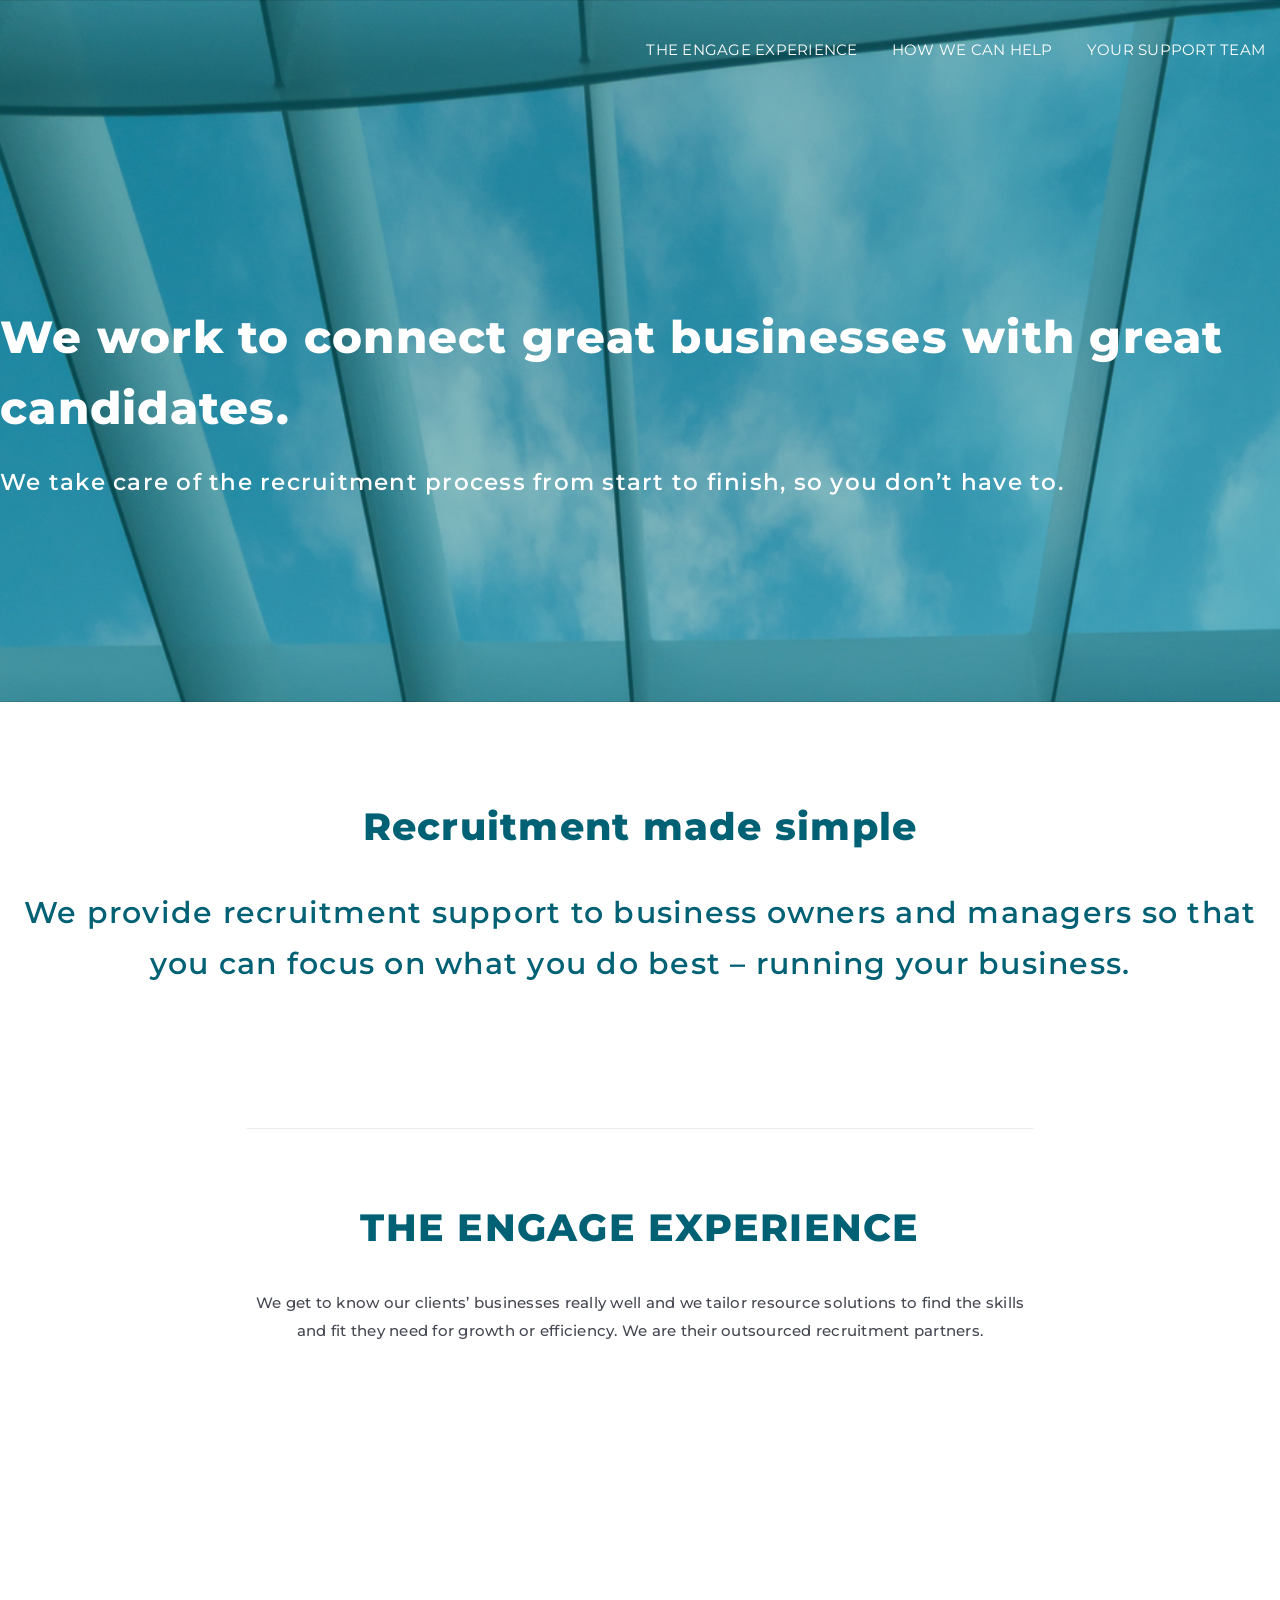
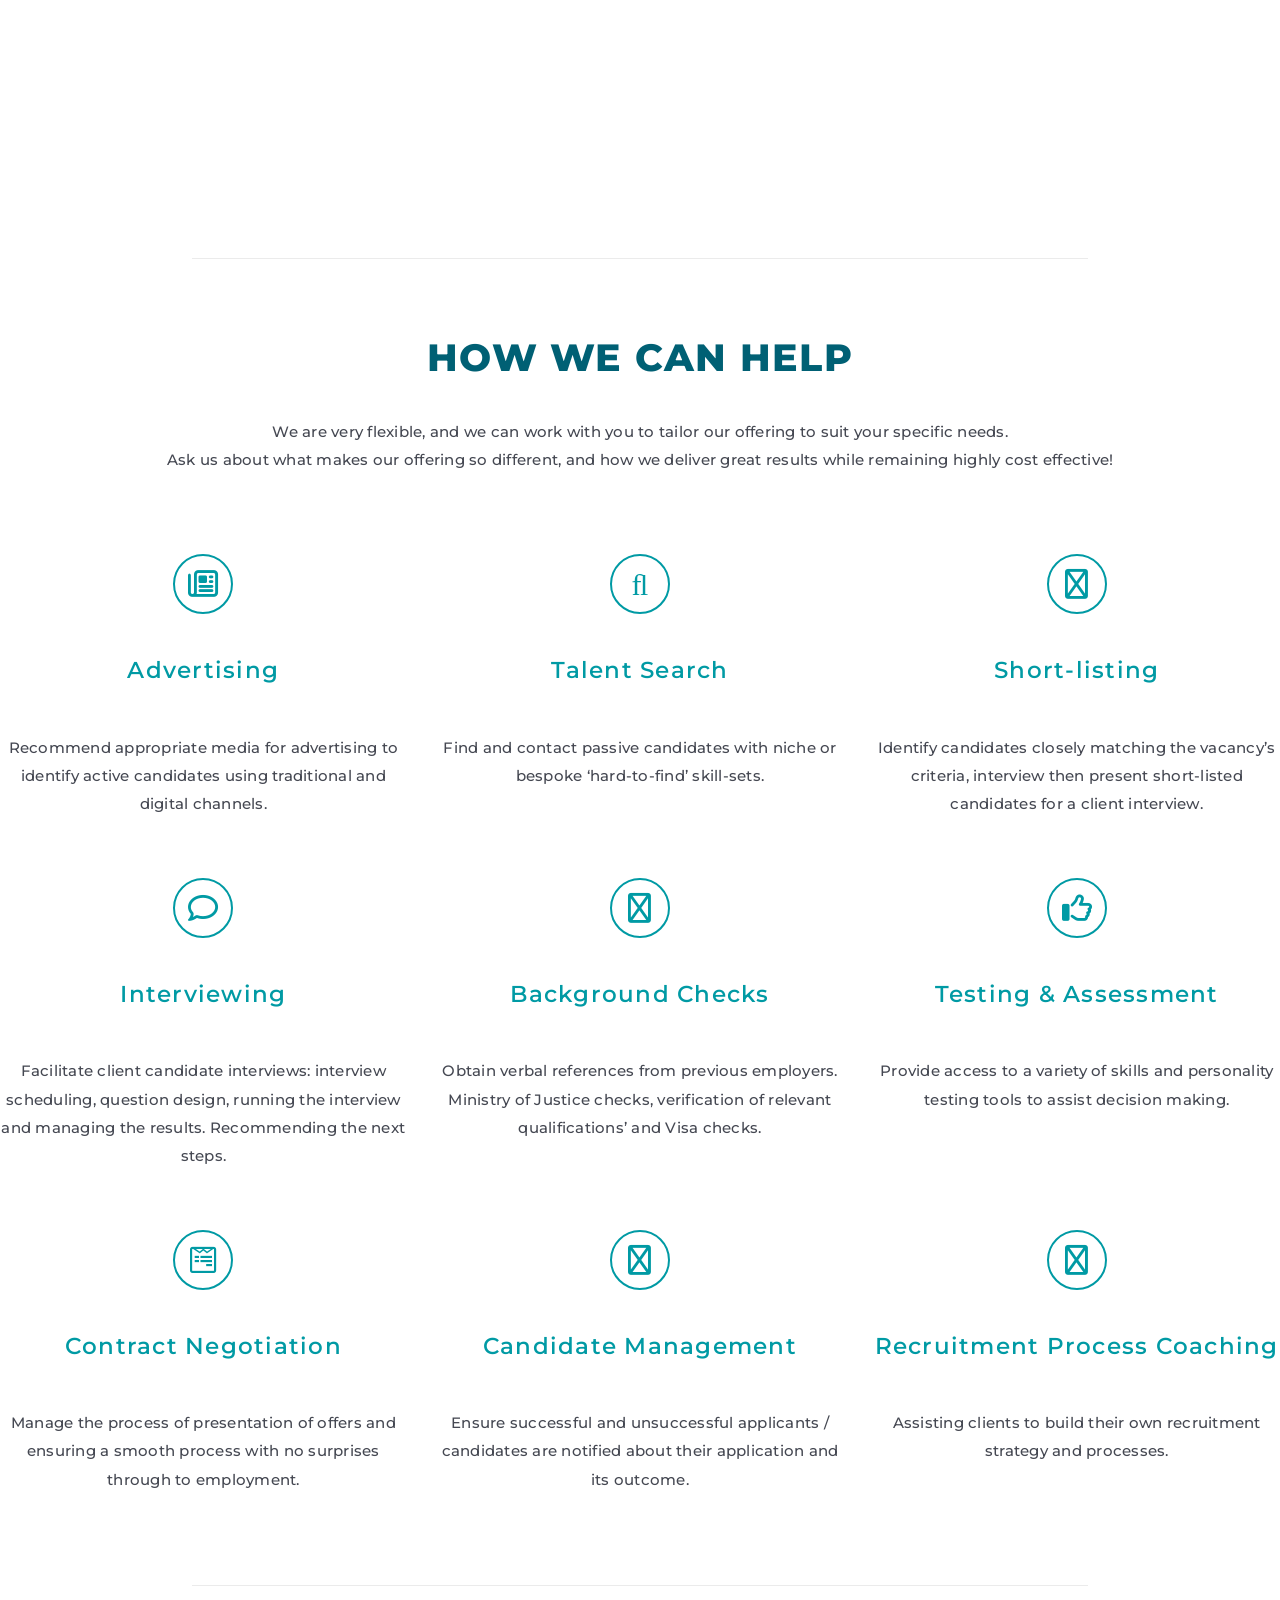
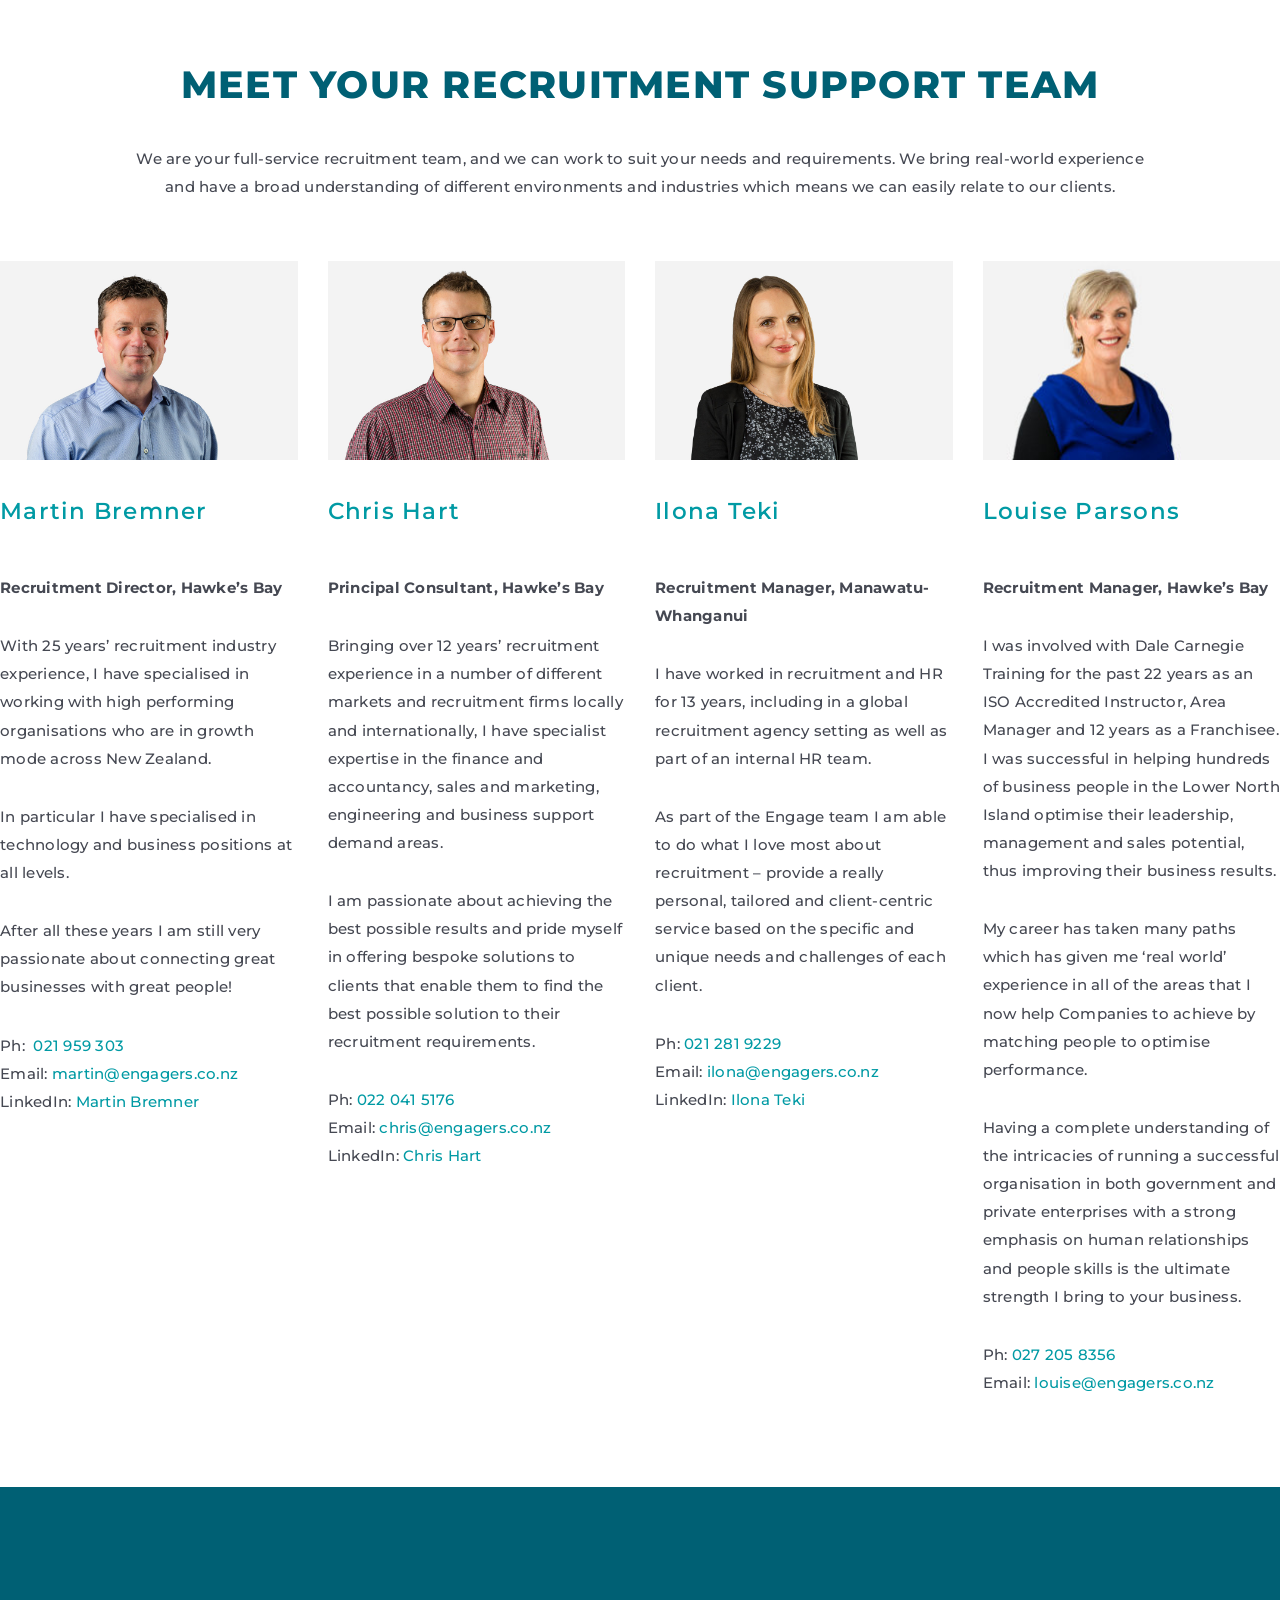
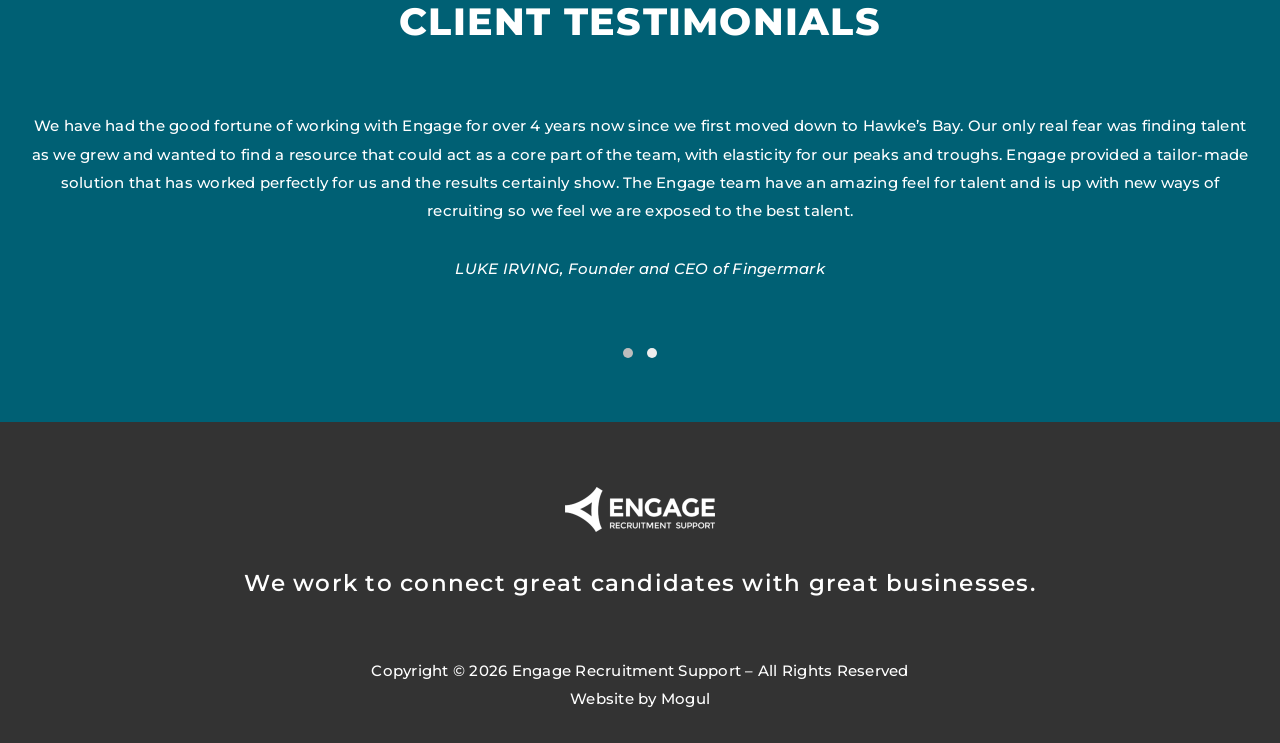
==== commit f066ede4: "Add files via upload" ====
--- a/index.html
+++ b/index.html
@@ -611,8 +611,8 @@
     <link rel='stylesheet' id='df-font-custom-css'
         href='https://fonts.googleapis.com/css?family=Montserrat%3A300%7CMontserrat%3A400%7CMontserrat%3A300&amp;subset=latin%2Clatin-ext'
         media='all' />
-    <script id="jquery-core-js" src="/wp-includes/js/jquery/jquery.min.js%3Fver=3.7.1"></script>
-    <script defer id="jquery-migrate-js" src="/wp-includes/js/jquery/jquery-migrate.min.js%3Fver=3.4.1"></script>
+    <script id="jquery-core-js" src="/wp-includes/js/jquery/jquery.min.js"></script>
+    <script defer id="jquery-migrate-js" src="/wp-includes/js/jquery/jquery-migrate.min.js"></script>
     <script defer id="df-modernizr-js"
         src="/wp-content/cache/autoptimize/js/autoptimize_single_4226c6a78a0b7ae5c587ba11702f7b79.js"></script>
     <script defer src="data:text/javascript;base64,"></script>
@@ -1268,7 +1268,8 @@
                                 <ul id="main-nav" class="df-navi">
                                     <li id="menu-item-76"
                                         class=" menu-item menu-item-type-custom menu-item-object-custom menu-item-76 first">
-                                        <a href="index.html#experience"><span>THE ENGAGE EXPERIENCE</span></a></li>
+                                        <a href="index.html#experience"><span>THE ENGAGE EXPERIENCE</span></a>
+                                    </li>
                                     <li id="menu-item-29"
                                         class=" menu-item menu-item-type-custom menu-item-object-custom menu-item-29"><a
                                             href="index.html#how-we-can-help"><span>HOW WE CAN HELP</span></a></li>
@@ -1338,7 +1339,8 @@
                                                         <span class="vc_sep_holder vc_sep_holder_l"><span
                                                                 class="vc_sep_line"></span></span><span
                                                             class="vc_sep_holder vc_sep_holder_r"><span
-                                                                class="vc_sep_line"></span></span></div>
+                                                                class="vc_sep_line"></span></span>
+                                                    </div>
                                                     <div class="vc_empty_space" style="height: 50px"><span
                                                             class="vc_empty_space_inner"></span></div>
                                                     <div class="/wpb_text_column wpb_content_element">
@@ -1430,7 +1432,8 @@
                                                         <span class="vc_sep_holder vc_sep_holder_l"><span
                                                                 class="vc_sep_line"></span></span><span
                                                             class="vc_sep_holder vc_sep_holder_r"><span
-                                                                class="vc_sep_line"></span></span></div>
+                                                                class="vc_sep_line"></span></span>
+                                                    </div>
                                                     <div class="vc_empty_space" style="height: 50px"><span
                                                             class="vc_empty_space_inner"></span></div>
                                                     <div class="/wpb_text_column wpb_content_element">
@@ -1700,7 +1703,8 @@
                                                         <span class="vc_sep_holder vc_sep_holder_l"><span
                                                                 class="vc_sep_line"></span></span><span
                                                             class="vc_sep_holder vc_sep_holder_r"><span
-                                                                class="vc_sep_line"></span></span></div>
+                                                                class="vc_sep_line"></span></span>
+                                                    </div>
                                                     <div class="vc_empty_space" style="height: 50px"><span
                                                             class="vc_empty_space_inner"></span></div>
                                                     <div class="/wpb_text_column wpb_content_element">
@@ -2000,7 +2004,8 @@
                                                                             best talent.</p>
                                                                         <p style="text-align: center; color: #ffffff;">
                                                                             <em>LUKE IRVING, Founder and CEO of
-                                                                                Fingermark</em></p>
+                                                                                Fingermark</em>
+                                                                        </p>
                                                                     </div>
                                                                 </div>
                                                             </div>
@@ -2079,34 +2084,32 @@
     <script
         type="speculationrules">{"prefetch":[{"source":"document","where":{"and":[{"href_matches":"/*"},{"not":{"href_matches":["/wp-*.php","/wp-admin/*","/wp-content/uploads/*","/wp-content/*","/wp-content/plugins/*","/wp-content/themes/verko/*","/*\\?(.+)"]}},{"not":{"selector_matches":"a[rel~=\"nofollow\"]"}},{"not":{"selector_matches":".no-prefetch, .no-prefetch a"}}]},"eagerness":"conservative"}]}</script>
     <script type="text/html" id="/wpb-modifications">window.wpbCustomElement = 1;</script>
-    <script id="/wp-hooks-js" src="/wp-includes/js/dist/hooks.min.js%3Fver=7496969728ca0f95732d"></script>
-    <script id="/wp-i18n-js" src="/wp-includes/js/dist/i18n.min.js%3Fver=781d11515ad3d91786ec"></script>
+    <script id="/wp-hooks-js" src="/wp-includes/js/dist/hooks.min.js"></script>
+    <script id="/wp-i18n-js" src="/wp-includes/js/dist/i18n.min.js"></script>
     <script defer id="/wp-i18n-js-after"
         src="[data-uri]"></script>
     <script defer id="swv-js"
-        src="/wp-content/cache/autoptimize/js/autoptimize_single_96e7dc3f0e8559e4a3f3ca40b17ab9c3.js%3Fver=6.1.6"></script>
+        src="/wp-content/cache/autoptimize/js/autoptimize_single_96e7dc3f0e8559e4a3f3ca40b17ab9c3.js"></script>
     <script defer id="contact-form-7-js-before"
         src="[data-uri]"></script>
     <script defer id="contact-form-7-js"
-        src="/wp-content/cache/autoptimize/js/autoptimize_single_2912c657d0592cc532dff73d0d2ce7bb.js%3Fver=6.1.6"></script>
+        src="/wp-content/cache/autoptimize/js/autoptimize_single_2912c657d0592cc532dff73d0d2ce7bb.js"></script>
     <script defer id="df-shortcodes-lib-js"
         src="/wp-content/cache/autoptimize/js/autoptimize_single_c62b12bc9ed88ef52cd9e81d3127e53a.js"></script>
     <script defer id="df-shortcodes-main-js"
         src="/wp-content/plugins/df-shortcodes/assets/js/shortcodes.min.js"></script>
-    <script defer id="underscore-js" src="/wp-includes/js/underscore.min.js%3Fver=1.13.8"></script>
+    <script defer id="underscore-js" src="/wp-includes/js/underscore.min.js"></script>
     <script defer id="/wp-util-js-extra"
         src="[data-uri]"></script>
-    <script defer id="/wp-util-js" src="/wp-includes/js/wp-util.min.js%3Fver=7.0.2"></script>
-    <script defer id="backbone-js" src="/wp-includes/js/backbone.min.js%3Fver=1.6.1"></script>
+    <script defer id="/wp-util-js" src="/wp-includes/js/wp-util.min.js"></script>
+    <script defer id="backbone-js" src="/wp-includes/js/backbone.min.js"></script>
     <script defer id="mediaelement-core-js-before"
         src="[data-uri]"></script>
-    <script defer id="mediaelement-core-js"
-        src="/wp-includes/js/mediaelement/mediaelement-and-player.min.js%3Fver=4.2.17"></script>
-    <script defer id="mediaelement-migrate-js"
-        src="/wp-includes/js/mediaelement/mediaelement-migrate.min.js%3Fver=7.0.2"></script>
+    <script defer id="mediaelement-core-js" src="/wp-includes/js/mediaelement/mediaelement-and-player.min.js"></script>
+    <script defer id="mediaelement-migrate-js" src="/wp-includes/js/mediaelement/mediaelement-migrate.min.js"></script>
     <script defer id="mediaelement-js-extra"
         src="[data-uri]"></script>
-    <script defer id="/wp-playlist-js" src="/wp-includes/js/mediaelement/wp-playlist.min.js%3Fver=7.0.2"></script>
+    <script defer id="/wp-playlist-js" src="/wp-includes/js/mediaelement/wp-playlist.min.js"></script>
     <script defer id="df-twitter-widget-js"
         src="/wp-content/cache/autoptimize/js/autoptimize_single_6f58e31045b22b9d88aab03500534796.js"></script>
     <script defer id="df-plugins-js"
@@ -2116,15 +2119,15 @@
     <script defer id="df-main-js" src="/wp-content/themes/verko/includes/assets/js/main.min.js"></script>
     <script defer id="google-recaptcha-js"
         src="https://www.google.com/recaptcha/api.js?render=6LfxLOksAAAAAILsEZNqf4mhAU2XQ8pdTdUeEF87&#038;ver=3.0"></script>
-    <script id="/wp-polyfill-js" src="/wp-includes/js/dist/vendor/wp-polyfill.min.js%3Fver=3.15.0"></script>
+    <script id="/wp-polyfill-js" src="/wp-includes/js/dist/vendor/wp-polyfill.min.js"></script>
     <script defer id="/wpcf7-recaptcha-js-before"
         src="[data-uri]"></script>
     <script defer id="/wpcf7-recaptcha-js"
-        src="/wp-content/cache/autoptimize/js/autoptimize_single_ec0187677793456f98473f49d9e9b95f.js%3Fver=6.1.6"></script>
+        src="/wp-content/cache/autoptimize/js/autoptimize_single_ec0187677793456f98473f49d9e9b95f.js"></script>
     <script defer id="/wpb_composer_front_js-js"
-        src="/wp-content/plugins/js_composer/assets/js/dist/js_composer_front.min.js%3Fver=8.7.4"></script>
+        src="/wp-content/plugins/js_composer/assets/js/dist/js_composer_front.min.js"></script>
     <script defer id="vc_jquery_skrollr_js-js"
-        src="/wp-content/plugins/js_composer/assets/lib/vendor/dist/skrollr/dist/skrollr.min.js%3Fver=8.7.4"></script>
+        src="/wp-content/plugins/js_composer/assets/lib/vendor/dist/skrollr/dist/skrollr.min.js"></script>
     <script id="/wp-emoji-settings"
         type="application/json">{"baseUrl":"https://s.w.org/images/core/emoji/17.0.2/72x72/","ext":".png","svgUrl":"https://s.w.org/images/core/emoji/17.0.2/svg/","svgExt":".svg","source":{"concatemoji":"https://engagers.co.nz/wp-includes/js/wp-emoji-release.min.js?ver=7.0.2"}}</script>
     <script type="module">/*! This file is auto-generated */
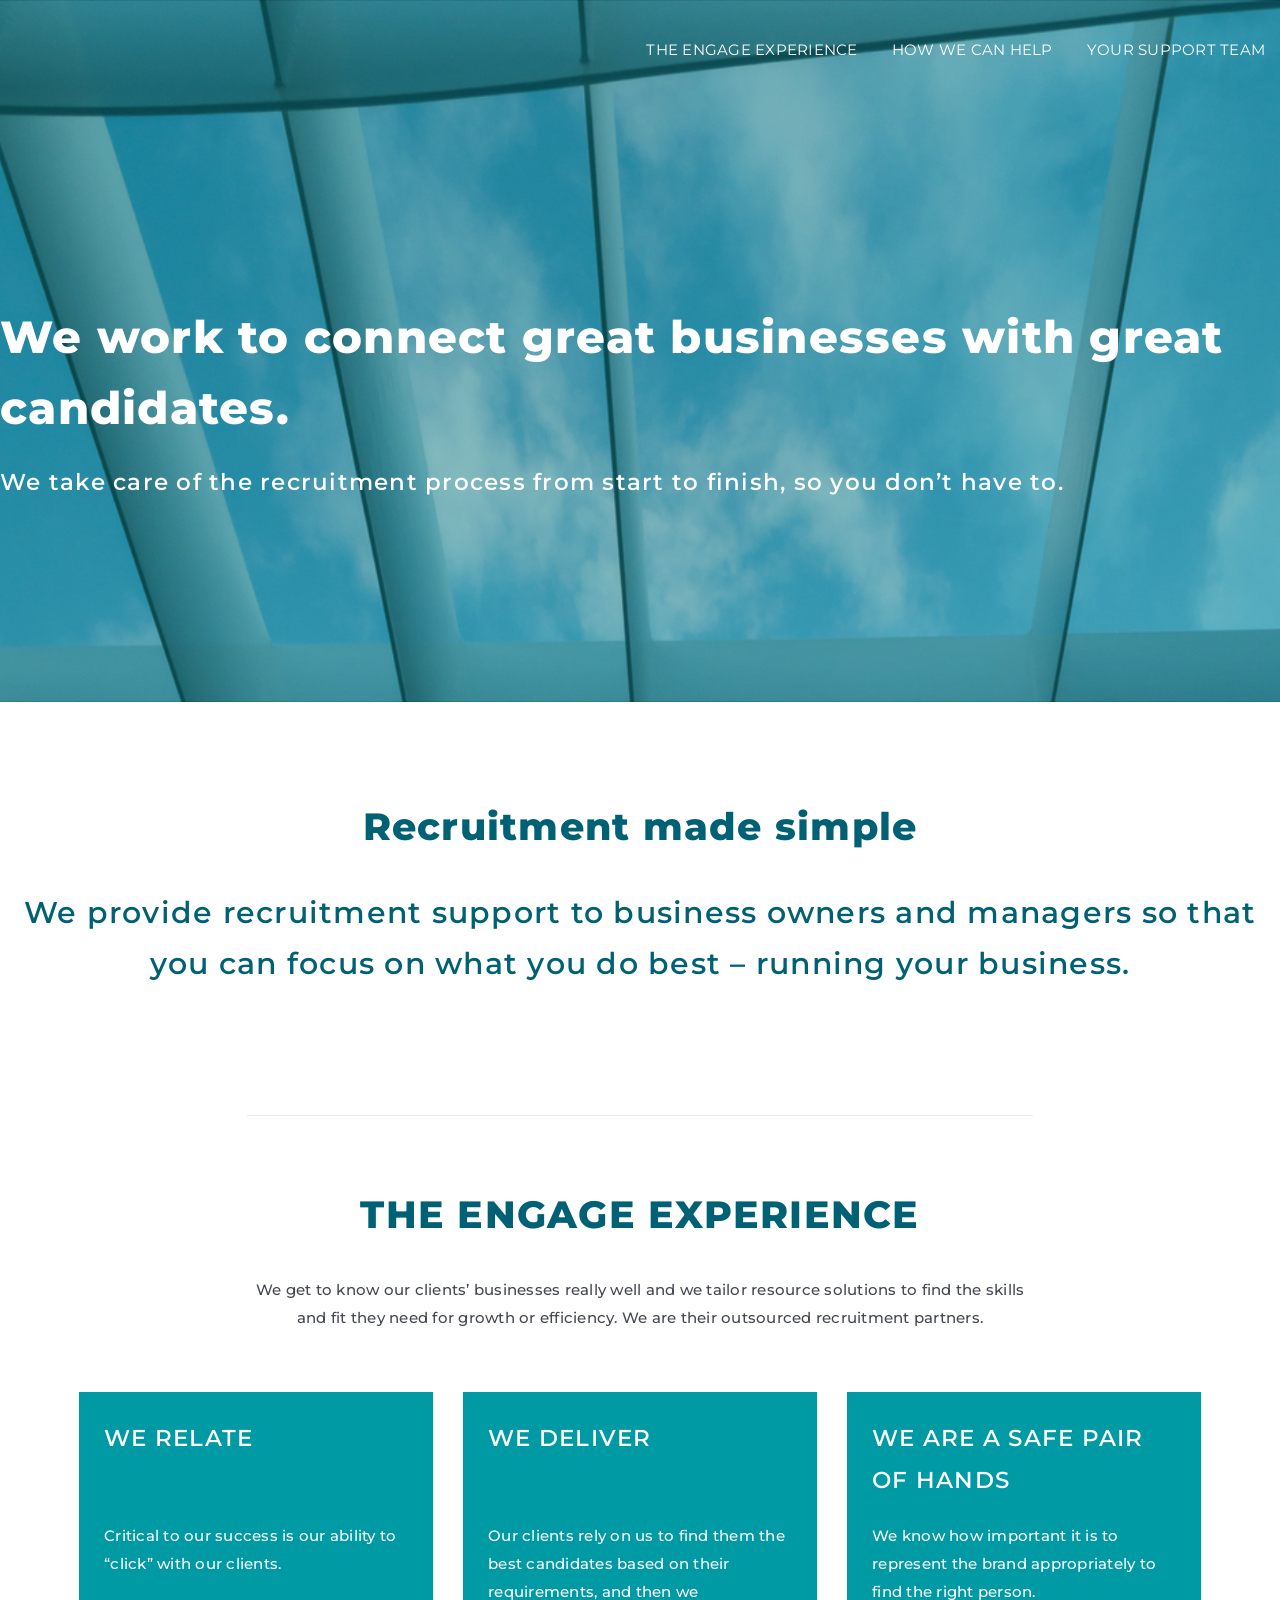
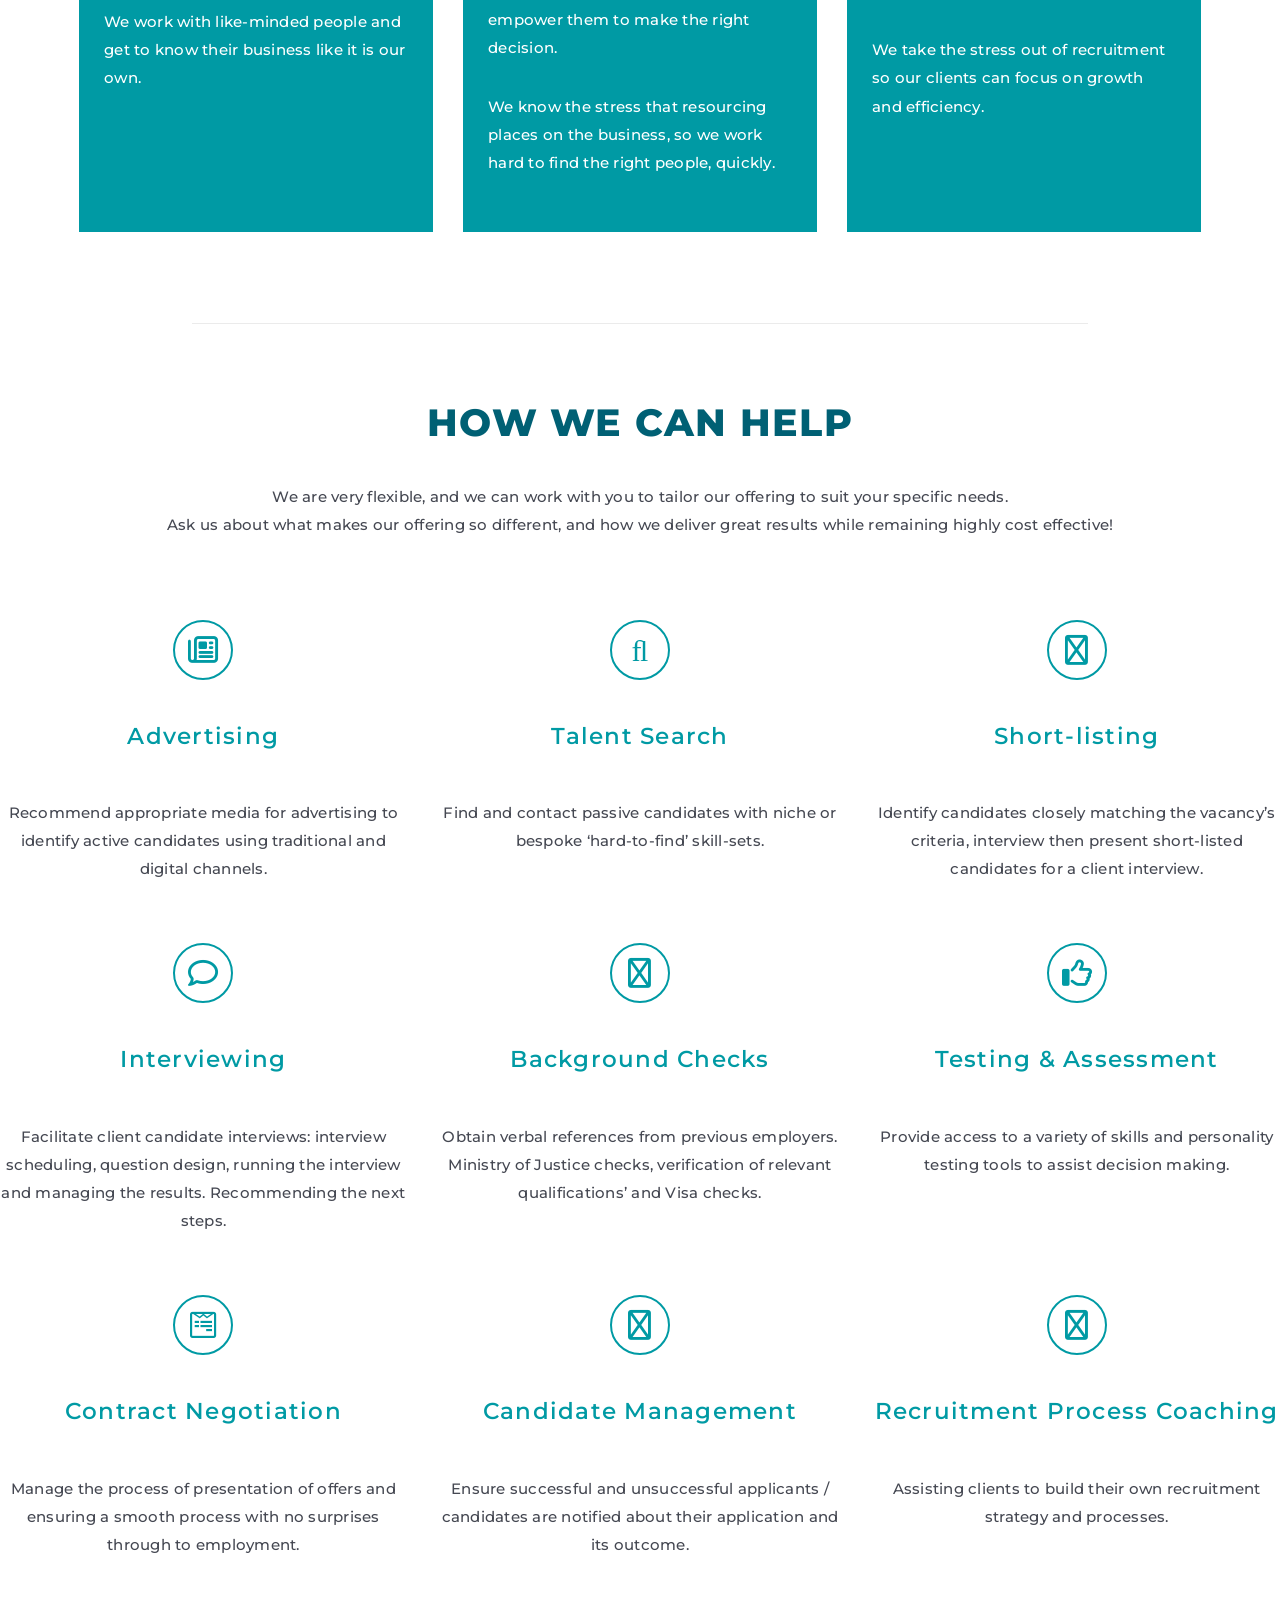
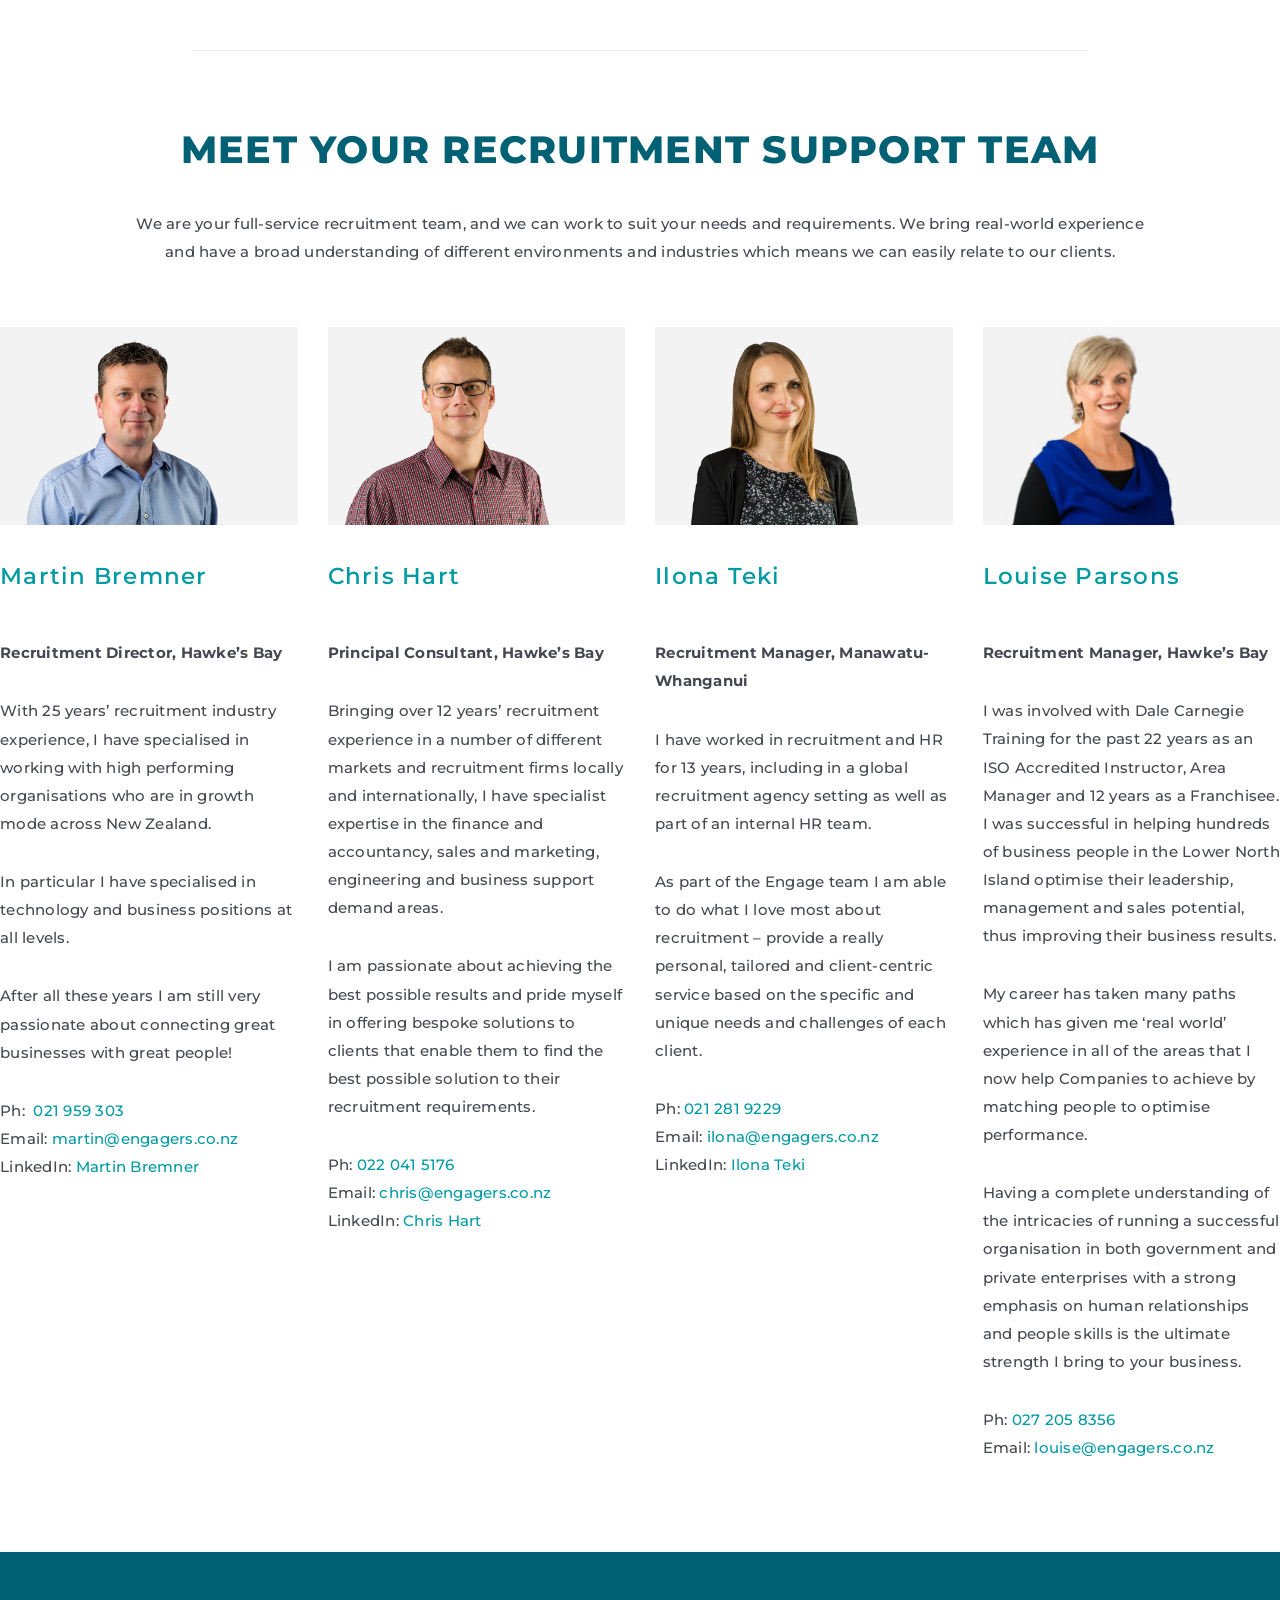
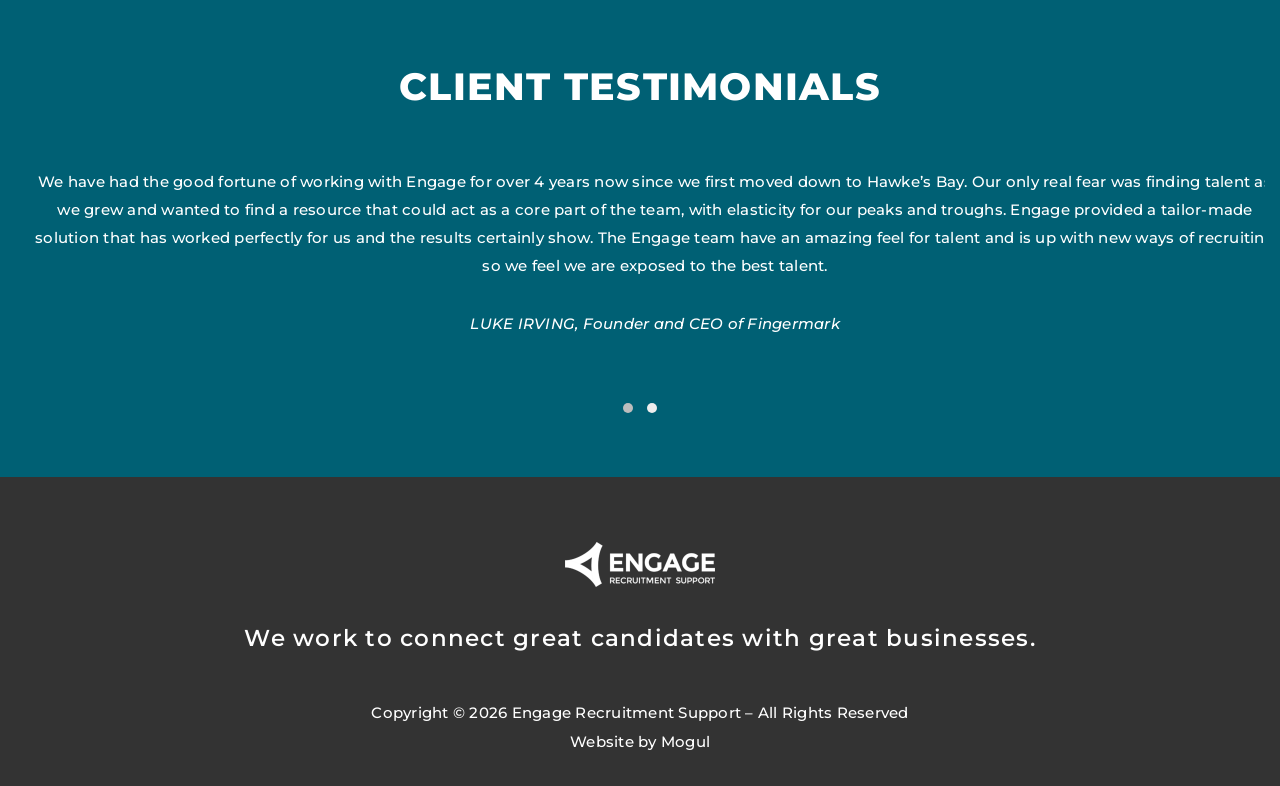
==== commit a7f970a1: "Add files via upload" ====
--- a/index.html
+++ b/index.html
@@ -1304,17 +1304,17 @@
                         <article id="post-2" class="post-2 page type-page status-publish hentry" itemscope="itemscope"
                             itemtype="http://schema.org/CreativeWork">
                             <div class="entry-content" itemprop="text">
-                                <div class="/wpb-content-wrapper">
+                                <div class="wpb-content-wrapper">
                                     <div data-vc-parallax="1.5"
                                         class="vc_row wpb_row vc_row-fluid vc_custom_1614111558901 vc_row-has-fill vc_general vc_parallax vc_parallax-content-moving">
-                                        <div class="/wpb_column vc_column_container vc_col-sm-12">
+                                        <div class="wpb_column vc_column_container vc_col-sm-12">
                                             <div class="vc_column-inner">
-                                                <div class="/wpb_wrapper">
+                                                <div class="wpb_wrapper">
                                                     <div class="vc_empty_space" style="height: 30px"><span
                                                             class="vc_empty_space_inner"></span></div>
                                                     <div
-                                                        class="/wpb_text_column wpb_content_element vc_custom_1698112857822">
-                                                        <div class="/wpb_wrapper">
+                                                        class="wpb_text_column wpb_content_element vc_custom_1698112857822">
+                                                        <div class="wpb_wrapper">
                                                             <h2 style="text-align: center;">Recruitment made simple</h2>
                                                             <h3 style="text-align: center;">We provide recruitment
                                                                 support to business owners and managers so that you can
@@ -1326,11 +1326,11 @@
                                         </div>
                                     </div>
                                     <div class="vc_row wpb_row vc_row-fluid vc_custom_1614050958648">
-                                        <div class="/wpb_column vc_column_container vc_col-sm-12">
+                                        <div class="wpb_column vc_column_container vc_col-sm-12">
                                             <div class="vc_column-inner">
-                                                <div class="/wpb_wrapper">
-                                                    <div class="/wpb_raw_code wpb_raw_html wpb_content_element">
-                                                        <div class="/wpb_wrapper">
+                                                <div class="wpb_wrapper">
+                                                    <div class="wpb_raw_code wpb_raw_html wpb_content_element">
+                                                        <div class="wpb_wrapper">
                                                             <div class="anchor" id="experience"></div>
                                                         </div>
                                                     </div>
@@ -1343,8 +1343,8 @@
                                                     </div>
                                                     <div class="vc_empty_space" style="height: 50px"><span
                                                             class="vc_empty_space_inner"></span></div>
-                                                    <div class="/wpb_text_column wpb_content_element">
-                                                        <div class="/wpb_wrapper">
+                                                    <div class="wpb_text_column wpb_content_element">
+                                                        <div class="wpb_wrapper">
                                                             <h2 style="text-align: center;">THE ENGAGE EXPERIENCE</h2>
                                                             <p style="text-align: center;">We get to know our
                                                                 clients&#8217; businesses really well and we tailor
@@ -1359,9 +1359,9 @@
                                                         <div
                                                             class="background-box wpb_column vc_column_container vc_col-sm-4">
                                                             <div class="vc_column-inner">
-                                                                <div class="/wpb_wrapper">
-                                                                    <div class="/wpb_text_column wpb_content_element">
-                                                                        <div class="/wpb_wrapper">
+                                                                <div class="wpb_wrapper">
+                                                                    <div class="wpb_text_column wpb_content_element">
+                                                                        <div class="wpb_wrapper">
                                                                             <h4>WE RELATE</h4>
                                                                             <p>Critical to our success is our ability to
                                                                                 &#8220;click&#8221; with our clients.
@@ -1377,9 +1377,9 @@
                                                         <div
                                                             class="background-box wpb_column vc_column_container vc_col-sm-4">
                                                             <div class="vc_column-inner">
-                                                                <div class="/wpb_wrapper">
-                                                                    <div class="/wpb_text_column wpb_content_element">
-                                                                        <div class="/wpb_wrapper">
+                                                                <div class="wpb_wrapper">
+                                                                    <div class="wpb_text_column wpb_content_element">
+                                                                        <div class="wpb_wrapper">
                                                                             <h4>WE DELIVER</h4>
                                                                             <p>Our clients rely on us to find them the
                                                                                 best candidates based on their
@@ -1396,9 +1396,9 @@
                                                         <div
                                                             class="background-box wpb_column vc_column_container vc_col-sm-4">
                                                             <div class="vc_column-inner">
-                                                                <div class="/wpb_wrapper">
-                                                                    <div class="/wpb_text_column wpb_content_element">
-                                                                        <div class="/wpb_wrapper">
+                                                                <div class="wpb_wrapper">
+                                                                    <div class="wpb_text_column wpb_content_element">
+                                                                        <div class="wpb_wrapper">
                                                                             <h4>WE ARE A SAFE PAIR OF HANDS</h4>
                                                                             <p>We know how important it is to represent
                                                                                 the brand appropriately to find the
@@ -1419,11 +1419,11 @@
                                         </div>
                                     </div>
                                     <div class="vc_row wpb_row vc_row-fluid vc_custom_1614050986712">
-                                        <div class="/wpb_column vc_column_container vc_col-sm-12">
+                                        <div class="wpb_column vc_column_container vc_col-sm-12">
                                             <div class="vc_column-inner">
-                                                <div class="/wpb_wrapper">
-                                                    <div class="/wpb_raw_code wpb_raw_html wpb_content_element">
-                                                        <div class="/wpb_wrapper">
+                                                <div class="wpb_wrapper">
+                                                    <div class="wpb_raw_code wpb_raw_html wpb_content_element">
+                                                        <div class="wpb_wrapper">
                                                             <div class="anchor" id="how-we-can-help"></div>
                                                         </div>
                                                     </div>
@@ -1436,8 +1436,8 @@
                                                     </div>
                                                     <div class="vc_empty_space" style="height: 50px"><span
                                                             class="vc_empty_space_inner"></span></div>
-                                                    <div class="/wpb_text_column wpb_content_element">
-                                                        <div class="/wpb_wrapper">
+                                                    <div class="wpb_text_column wpb_content_element">
+                                                        <div class="wpb_wrapper">
                                                             <h2 style="text-align: center;">HOW WE CAN HELP</h2>
                                                             <p style="text-align: center;">We are very flexible, and we
                                                                 can work with you to tailor our offering to suit your
@@ -1449,9 +1449,9 @@
                                                     <div class="vc_empty_space" style="height: 50px"><span
                                                             class="vc_empty_space_inner"></span></div>
                                                     <div class="vc_row wpb_row vc_inner vc_row-fluid">
-                                                        <div class="/wpb_column vc_column_container vc_col-sm-4">
+                                                        <div class="wpb_column vc_column_container vc_col-sm-4">
                                                             <div class="vc_column-inner">
-                                                                <div class="/wpb_wrapper">
+                                                                <div class="wpb_wrapper">
                                                                     <div
                                                                         class="vc_icon_element vc_icon_element-outer vc_do_icon vc_icon_element-align-center vc_icon_element-have-style">
                                                                         <div class="vc_icon_element-inner vc_icon_element-color-custom vc_icon_element-have-style-inner vc_icon_element-size-md vc_icon_element-style-rounded-outline vc_icon_element-outline vc_icon_element-background-color-custom"
@@ -1460,8 +1460,8 @@
                                                                                 style="color:#009aa4 !important"></span>
                                                                         </div>
                                                                     </div>
-                                                                    <div class="/wpb_text_column wpb_content_element">
-                                                                        <div class="/wpb_wrapper">
+                                                                    <div class="wpb_text_column wpb_content_element">
+                                                                        <div class="wpb_wrapper">
                                                                             <h4 style="text-align: center;"><span
                                                                                     style="color: #009aa4;">Advertising</span>
                                                                             </h4>
@@ -1474,9 +1474,9 @@
                                                                 </div>
                                                             </div>
                                                         </div>
-                                                        <div class="/wpb_column vc_column_container vc_col-sm-4">
+                                                        <div class="wpb_column vc_column_container vc_col-sm-4">
                                                             <div class="vc_column-inner">
-                                                                <div class="/wpb_wrapper">
+                                                                <div class="wpb_wrapper">
                                                                     <div
                                                                         class="vc_icon_element vc_icon_element-outer vc_do_icon vc_icon_element-align-center vc_icon_element-have-style">
                                                                         <div class="vc_icon_element-inner vc_icon_element-color-custom vc_icon_element-have-style-inner vc_icon_element-size-md vc_icon_element-style-rounded-outline vc_icon_element-outline vc_icon_element-background-color-custom"
@@ -1485,8 +1485,8 @@
                                                                                 style="color:#009aa4 !important"></span>
                                                                         </div>
                                                                     </div>
-                                                                    <div class="/wpb_text_column wpb_content_element">
-                                                                        <div class="/wpb_wrapper">
+                                                                    <div class="wpb_text_column wpb_content_element">
+                                                                        <div class="wpb_wrapper">
                                                                             <h4 style="text-align: center;"><span
                                                                                     style="color: #009aa4;">Talent
                                                                                     Search</span></h4>
@@ -1499,9 +1499,9 @@
                                                                 </div>
                                                             </div>
                                                         </div>
-                                                        <div class="/wpb_column vc_column_container vc_col-sm-4">
+                                                        <div class="wpb_column vc_column_container vc_col-sm-4">
                                                             <div class="vc_column-inner">
-                                                                <div class="/wpb_wrapper">
+                                                                <div class="wpb_wrapper">
                                                                     <div
                                                                         class="vc_icon_element vc_icon_element-outer vc_custom_1614223506983 vc_do_icon vc_icon_element-align-center vc_icon_element-have-style">
                                                                         <div class="vc_icon_element-inner vc_icon_element-color-custom vc_icon_element-have-style-inner vc_icon_element-size-md vc_icon_element-style-rounded-outline vc_icon_element-outline vc_icon_element-background-color-custom"
@@ -1510,8 +1510,8 @@
                                                                                 style="color:#009aa4 !important"></span>
                                                                         </div>
                                                                     </div>
-                                                                    <div class="/wpb_text_column wpb_content_element">
-                                                                        <div class="/wpb_wrapper">
+                                                                    <div class="wpb_text_column wpb_content_element">
+                                                                        <div class="wpb_wrapper">
                                                                             <h4 style="text-align: center;"><span
                                                                                     style="color: #009aa4;">Short-listing</span>
                                                                             </h4>
@@ -1529,9 +1529,9 @@
                                                     <div class="vc_empty_space" style="height: 30px"><span
                                                             class="vc_empty_space_inner"></span></div>
                                                     <div class="vc_row wpb_row vc_inner vc_row-fluid">
-                                                        <div class="/wpb_column vc_column_container vc_col-sm-4">
+                                                        <div class="wpb_column vc_column_container vc_col-sm-4">
                                                             <div class="vc_column-inner">
-                                                                <div class="/wpb_wrapper">
+                                                                <div class="wpb_wrapper">
                                                                     <div
                                                                         class="vc_icon_element vc_icon_element-outer vc_do_icon vc_icon_element-align-center vc_icon_element-have-style">
                                                                         <div class="vc_icon_element-inner vc_icon_element-color-custom vc_icon_element-have-style-inner vc_icon_element-size-md vc_icon_element-style-rounded-outline vc_icon_element-outline vc_icon_element-background-color-custom"
@@ -1540,8 +1540,8 @@
                                                                                 style="color:#009aa4 !important"></span>
                                                                         </div>
                                                                     </div>
-                                                                    <div class="/wpb_text_column wpb_content_element">
-                                                                        <div class="/wpb_wrapper">
+                                                                    <div class="wpb_text_column wpb_content_element">
+                                                                        <div class="wpb_wrapper">
                                                                             <h4 style="text-align: center;"><span
                                                                                     style="color: #009aa4;">Interviewing</span>
                                                                             </h4>
@@ -1555,9 +1555,9 @@
                                                                 </div>
                                                             </div>
                                                         </div>
-                                                        <div class="/wpb_column vc_column_container vc_col-sm-4">
+                                                        <div class="wpb_column vc_column_container vc_col-sm-4">
                                                             <div class="vc_column-inner">
-                                                                <div class="/wpb_wrapper">
+                                                                <div class="wpb_wrapper">
                                                                     <div
                                                                         class="vc_icon_element vc_icon_element-outer vc_do_icon vc_icon_element-align-center vc_icon_element-have-style">
                                                                         <div class="vc_icon_element-inner vc_icon_element-color-custom vc_icon_element-have-style-inner vc_icon_element-size-md vc_icon_element-style-rounded-outline vc_icon_element-outline vc_icon_element-background-color-custom"
@@ -1566,8 +1566,8 @@
                                                                                 style="color:#009aa4 !important"></span>
                                                                         </div>
                                                                     </div>
-                                                                    <div class="/wpb_text_column wpb_content_element">
-                                                                        <div class="/wpb_wrapper">
+                                                                    <div class="wpb_text_column wpb_content_element">
+                                                                        <div class="wpb_wrapper">
                                                                             <h4 style="text-align: center;"><span
                                                                                     style="color: #009aa4;">Background
                                                                                     Checks</span></h4>
@@ -1581,9 +1581,9 @@
                                                                 </div>
                                                             </div>
                                                         </div>
-                                                        <div class="/wpb_column vc_column_container vc_col-sm-4">
+                                                        <div class="wpb_column vc_column_container vc_col-sm-4">
                                                             <div class="vc_column-inner">
-                                                                <div class="/wpb_wrapper">
+                                                                <div class="wpb_wrapper">
                                                                     <div
                                                                         class="vc_icon_element vc_icon_element-outer vc_custom_1614224026840 vc_do_icon vc_icon_element-align-center vc_icon_element-have-style">
                                                                         <div class="vc_icon_element-inner vc_icon_element-color-custom vc_icon_element-have-style-inner vc_icon_element-size-md vc_icon_element-style-rounded-outline vc_icon_element-outline vc_icon_element-background-color-custom"
@@ -1592,8 +1592,8 @@
                                                                                 style="color:#009aa4 !important"></span>
                                                                         </div>
                                                                     </div>
-                                                                    <div class="/wpb_text_column wpb_content_element">
-                                                                        <div class="/wpb_wrapper">
+                                                                    <div class="wpb_text_column wpb_content_element">
+                                                                        <div class="wpb_wrapper">
                                                                             <h4 style="text-align: center;"><span
                                                                                     style="color: #009aa4;">Testing
                                                                                     &amp; Assessment</span></h4>
@@ -1610,9 +1610,9 @@
                                                     <div class="vc_empty_space" style="height: 30px"><span
                                                             class="vc_empty_space_inner"></span></div>
                                                     <div class="vc_row wpb_row vc_inner vc_row-fluid">
-                                                        <div class="/wpb_column vc_column_container vc_col-sm-4">
+                                                        <div class="wpb_column vc_column_container vc_col-sm-4">
                                                             <div class="vc_column-inner">
-                                                                <div class="/wpb_wrapper">
+                                                                <div class="wpb_wrapper">
                                                                     <div
                                                                         class="vc_icon_element vc_icon_element-outer vc_do_icon vc_icon_element-align-center vc_icon_element-have-style">
                                                                         <div class="vc_icon_element-inner vc_icon_element-color-custom vc_icon_element-have-style-inner vc_icon_element-size-md vc_icon_element-style-rounded-outline vc_icon_element-outline vc_icon_element-background-color-custom"
@@ -1621,8 +1621,8 @@
                                                                                 style="color:#009aa4 !important"></span>
                                                                         </div>
                                                                     </div>
-                                                                    <div class="/wpb_text_column wpb_content_element">
-                                                                        <div class="/wpb_wrapper">
+                                                                    <div class="wpb_text_column wpb_content_element">
+                                                                        <div class="wpb_wrapper">
                                                                             <h4 style="text-align: center;"><span
                                                                                     style="color: #009aa4;">Contract
                                                                                     Negotiation</span></h4>
@@ -1635,9 +1635,9 @@
                                                                 </div>
                                                             </div>
                                                         </div>
-                                                        <div class="/wpb_column vc_column_container vc_col-sm-4">
+                                                        <div class="wpb_column vc_column_container vc_col-sm-4">
                                                             <div class="vc_column-inner">
-                                                                <div class="/wpb_wrapper">
+                                                                <div class="wpb_wrapper">
                                                                     <div
                                                                         class="vc_icon_element vc_icon_element-outer vc_do_icon vc_icon_element-align-center vc_icon_element-have-style">
                                                                         <div class="vc_icon_element-inner vc_icon_element-color-custom vc_icon_element-have-style-inner vc_icon_element-size-md vc_icon_element-style-rounded-outline vc_icon_element-outline vc_icon_element-background-color-custom"
@@ -1646,8 +1646,8 @@
                                                                                 style="color:#009aa4 !important"></span>
                                                                         </div>
                                                                     </div>
-                                                                    <div class="/wpb_text_column wpb_content_element">
-                                                                        <div class="/wpb_wrapper">
+                                                                    <div class="wpb_text_column wpb_content_element">
+                                                                        <div class="wpb_wrapper">
                                                                             <h4 style="text-align: center;"><span
                                                                                     style="color: #009aa4;">Candidate
                                                                                     Management</span></h4>
@@ -1660,9 +1660,9 @@
                                                                 </div>
                                                             </div>
                                                         </div>
-                                                        <div class="/wpb_column vc_column_container vc_col-sm-4">
+                                                        <div class="wpb_column vc_column_container vc_col-sm-4">
                                                             <div class="vc_column-inner">
-                                                                <div class="/wpb_wrapper">
+                                                                <div class="wpb_wrapper">
                                                                     <div
                                                                         class="vc_icon_element vc_icon_element-outer vc_custom_1614224254583 vc_do_icon vc_icon_element-align-center vc_icon_element-have-style">
                                                                         <div class="vc_icon_element-inner vc_icon_element-color-custom vc_icon_element-have-style-inner vc_icon_element-size-md vc_icon_element-style-rounded-outline vc_icon_element-outline vc_icon_element-background-color-custom"
@@ -1671,8 +1671,8 @@
                                                                                 style="color:#009aa4 !important"></span>
                                                                         </div>
                                                                     </div>
-                                                                    <div class="/wpb_text_column wpb_content_element">
-                                                                        <div class="/wpb_wrapper">
+                                                                    <div class="wpb_text_column wpb_content_element">
+                                                                        <div class="wpb_wrapper">
                                                                             <h4 style="text-align: center;"><span
                                                                                     style="color: #009aa4;">Recruitment
                                                                                     Process Coaching</span></h4>
@@ -1690,11 +1690,11 @@
                                         </div>
                                     </div>
                                     <div class="vc_row wpb_row vc_row-fluid vc_custom_1614051042095">
-                                        <div class="/wpb_column vc_column_container vc_col-sm-12">
+                                        <div class="wpb_column vc_column_container vc_col-sm-12">
                                             <div class="vc_column-inner">
-                                                <div class="/wpb_wrapper">
-                                                    <div class="/wpb_raw_code wpb_raw_html wpb_content_element">
-                                                        <div class="/wpb_wrapper">
+                                                <div class="wpb_wrapper">
+                                                    <div class="wpb_raw_code wpb_raw_html wpb_content_element">
+                                                        <div class="wpb_wrapper">
                                                             <div class="anchor" id="the-team"></div>
                                                         </div>
                                                     </div>
@@ -1707,8 +1707,8 @@
                                                     </div>
                                                     <div class="vc_empty_space" style="height: 50px"><span
                                                             class="vc_empty_space_inner"></span></div>
-                                                    <div class="/wpb_text_column wpb_content_element">
-                                                        <div class="/wpb_wrapper">
+                                                    <div class="wpb_text_column wpb_content_element">
+                                                        <div class="wpb_wrapper">
                                                             <h2 style="text-align: center;">MEET YOUR RECRUITMENT
                                                                 SUPPORT TEAM</h2>
                                                             <p style="text-align: center;">We are your full-service
@@ -1722,12 +1722,12 @@
                                                     <div class="vc_empty_space" style="height: 30px"><span
                                                             class="vc_empty_space_inner"></span></div>
                                                     <div class="vc_row wpb_row vc_inner vc_row-fluid">
-                                                        <div class="/wpb_column vc_column_container vc_col-sm-3">
+                                                        <div class="wpb_column vc_column_container vc_col-sm-3">
                                                             <div class="vc_column-inner">
-                                                                <div class="/wpb_wrapper">
+                                                                <div class="wpb_wrapper">
                                                                     <div
-                                                                        class="/wpb_single_image wpb_content_element vc_align_left wpb_content_element  team-image">
-                                                                        <figure class="/wpb_wrapper vc_figure">
+                                                                        class="wpb_single_image wpb_content_element vc_align_left wpb_content_element  team-image">
+                                                                        <figure class="wpb_wrapper vc_figure">
                                                                             <div
                                                                                 class="vc_single_image-wrapper   vc_box_border_grey">
                                                                                 <img fetchpriority="high"
@@ -1741,8 +1741,8 @@
                                                                             </div>
                                                                         </figure>
                                                                     </div>
-                                                                    <div class="/wpb_text_column wpb_content_element">
-                                                                        <div class="/wpb_wrapper">
+                                                                    <div class="wpb_text_column wpb_content_element">
+                                                                        <div class="wpb_wrapper">
                                                                             <h4 style="text-align: left;"><span
                                                                                     style="color: #009aa4;">Martin
                                                                                     Bremner</span></h4>
@@ -1750,8 +1750,8 @@
                                                                                     Hawke&#8217;s Bay</strong></p>
                                                                         </div>
                                                                     </div>
-                                                                    <div class="/wpb_text_column wpb_content_element">
-                                                                        <div class="/wpb_wrapper">
+                                                                    <div class="wpb_text_column wpb_content_element">
+                                                                        <div class="wpb_wrapper">
                                                                             <p>With 25 years’ recruitment industry
                                                                                 experience, I have specialised in
                                                                                 working with high performing
@@ -1765,8 +1765,8 @@
                                                                                 businesses with great people!</p>
                                                                         </div>
                                                                     </div>
-                                                                    <div class="/wpb_text_column wpb_content_element">
-                                                                        <div class="/wpb_wrapper">
+                                                                    <div class="wpb_text_column wpb_content_element">
+                                                                        <div class="wpb_wrapper">
                                                                             <p>Ph:  <a href="tel:+6421959303">021 959
                                                                                     303</a><br /> Email: <a
                                                                                     href="mailto:martin@engagers.co.nz">martin@engagers.co.nz</a><br />
@@ -1780,12 +1780,12 @@
                                                                 </div>
                                                             </div>
                                                         </div>
-                                                        <div class="/wpb_column vc_column_container vc_col-sm-3">
+                                                        <div class="wpb_column vc_column_container vc_col-sm-3">
                                                             <div class="vc_column-inner">
-                                                                <div class="/wpb_wrapper">
+                                                                <div class="wpb_wrapper">
                                                                     <div
-                                                                        class="/wpb_single_image wpb_content_element vc_align_left wpb_content_element  team-image">
-                                                                        <figure class="/wpb_wrapper vc_figure">
+                                                                        class="wpb_single_image wpb_content_element vc_align_left wpb_content_element  team-image">
+                                                                        <figure class="wpb_wrapper vc_figure">
                                                                             <div
                                                                                 class="vc_single_image-wrapper   vc_box_border_grey">
                                                                                 <img decoding="async" width="1000"
@@ -1798,8 +1798,8 @@
                                                                             </div>
                                                                         </figure>
                                                                     </div>
-                                                                    <div class="/wpb_text_column wpb_content_element">
-                                                                        <div class="/wpb_wrapper">
+                                                                    <div class="wpb_text_column wpb_content_element">
+                                                                        <div class="wpb_wrapper">
                                                                             <h4 style="text-align: left;"><span
                                                                                     style="color: #009aa4;">Chris
                                                                                     Hart</span></h4>
@@ -1807,8 +1807,8 @@
                                                                                     Hawke&#8217;s Bay</strong></p>
                                                                         </div>
                                                                     </div>
-                                                                    <div class="/wpb_text_column wpb_content_element">
-                                                                        <div class="/wpb_wrapper">
+                                                                    <div class="wpb_text_column wpb_content_element">
+                                                                        <div class="wpb_wrapper">
                                                                             <p>Bringing over 12 years’ recruitment
                                                                                 experience in a number of different
                                                                                 markets and recruitment firms locally
@@ -1825,8 +1825,8 @@
                                                                                 requirements.</p>
                                                                         </div>
                                                                     </div>
-                                                                    <div class="/wpb_text_column wpb_content_element">
-                                                                        <div class="/wpb_wrapper">
+                                                                    <div class="wpb_text_column wpb_content_element">
+                                                                        <div class="wpb_wrapper">
                                                                             <p>Ph: <a href="tel:+220415176">022 041
                                                                                     5176</a><br /> Email: <a
                                                                                     href="mailto:chris@engagers.co.nz">chris@engagers.co.nz</a><br />
@@ -1840,12 +1840,12 @@
                                                                 </div>
                                                             </div>
                                                         </div>
-                                                        <div class="/wpb_column vc_column_container vc_col-sm-3">
+                                                        <div class="wpb_column vc_column_container vc_col-sm-3">
                                                             <div class="vc_column-inner">
-                                                                <div class="/wpb_wrapper">
+                                                                <div class="wpb_wrapper">
                                                                     <div
-                                                                        class="/wpb_single_image wpb_content_element vc_align_left wpb_content_element  team-image">
-                                                                        <figure class="/wpb_wrapper vc_figure">
+                                                                        class="wpb_single_image wpb_content_element vc_align_left wpb_content_element  team-image">
+                                                                        <figure class="wpb_wrapper vc_figure">
                                                                             <div
                                                                                 class="vc_single_image-wrapper   vc_box_border_grey">
                                                                                 <img decoding="async" width="1000"
@@ -1858,8 +1858,8 @@
                                                                             </div>
                                                                         </figure>
                                                                     </div>
-                                                                    <div class="/wpb_text_column wpb_content_element">
-                                                                        <div class="/wpb_wrapper">
+                                                                    <div class="wpb_text_column wpb_content_element">
+                                                                        <div class="wpb_wrapper">
                                                                             <h4 style="text-align: left;"><span
                                                                                     style="color: #009aa4;">Ilona
                                                                                     Teki</span></h4>
@@ -1867,8 +1867,8 @@
                                                                                     Manawatu-Whanganui</strong></p>
                                                                         </div>
                                                                     </div>
-                                                                    <div class="/wpb_text_column wpb_content_element">
-                                                                        <div class="/wpb_wrapper">
+                                                                    <div class="wpb_text_column wpb_content_element">
+                                                                        <div class="wpb_wrapper">
                                                                             <p>I have worked in recruitment and HR for
                                                                                 13 years, including in a global
                                                                                 recruitment agency setting as well as
@@ -1881,8 +1881,8 @@
                                                                                 of each client.</p>
                                                                         </div>
                                                                     </div>
-                                                                    <div class="/wpb_text_column wpb_content_element">
-                                                                        <div class="/wpb_wrapper">
+                                                                    <div class="wpb_text_column wpb_content_element">
+                                                                        <div class="wpb_wrapper">
                                                                             <p>Ph: <a href="tel:+212819229">021 281
                                                                                     9229</a><br /> Email: <a
                                                                                     href="mailto:ilona@engagers.co.nz">ilona@engagers.co.nz</a><br />
@@ -1896,12 +1896,12 @@
                                                                 </div>
                                                             </div>
                                                         </div>
-                                                        <div class="/wpb_column vc_column_container vc_col-sm-3">
+                                                        <div class="wpb_column vc_column_container vc_col-sm-3">
                                                             <div class="vc_column-inner">
-                                                                <div class="/wpb_wrapper">
+                                                                <div class="wpb_wrapper">
                                                                     <div
-                                                                        class="/wpb_single_image wpb_content_element vc_align_left wpb_content_element  team-image">
-                                                                        <figure class="/wpb_wrapper vc_figure">
+                                                                        class="wpb_single_image wpb_content_element vc_align_left wpb_content_element  team-image">
+                                                                        <figure class="wpb_wrapper vc_figure">
                                                                             <div
                                                                                 class="vc_single_image-wrapper   vc_box_border_grey">
                                                                                 <img loading="lazy" decoding="async"
@@ -1914,8 +1914,8 @@
                                                                             </div>
                                                                         </figure>
                                                                     </div>
-                                                                    <div class="/wpb_text_column wpb_content_element">
-                                                                        <div class="/wpb_wrapper">
+                                                                    <div class="wpb_text_column wpb_content_element">
+                                                                        <div class="wpb_wrapper">
                                                                             <h4 style="text-align: left;"><span
                                                                                     style="color: #009aa4;">Louise
                                                                                     Parsons</span></h4>
@@ -1923,8 +1923,8 @@
                                                                                     Hawke&#8217;s Bay</strong></p>
                                                                         </div>
                                                                     </div>
-                                                                    <div class="/wpb_text_column wpb_content_element">
-                                                                        <div class="/wpb_wrapper">
+                                                                    <div class="wpb_text_column wpb_content_element">
+                                                                        <div class="wpb_wrapper">
                                                                             <p>I was involved with Dale Carnegie
                                                                                 Training for the past 22 years as an ISO
                                                                                 Accredited Instructor, Area Manager and
@@ -1948,8 +1948,8 @@
                                                                                 bring to your business.</p>
                                                                         </div>
                                                                     </div>
-                                                                    <div class="/wpb_text_column wpb_content_element">
-                                                                        <div class="/wpb_wrapper">
+                                                                    <div class="wpb_text_column wpb_content_element">
+                                                                        <div class="wpb_wrapper">
                                                                             <p>Ph: <a href="tel:027 205 8356">027 205
                                                                                     8356</a><br /> Email: <a
                                                                                     href="mailto:louise@engagers.co.nz">louise@engagers.co.nz</a>
@@ -1968,13 +1968,13 @@
                                     </div>
                                     <div data-vc-full-width="true" data-vc-full-width-init="false"
                                         class="vc_row wpb_row vc_row-fluid vc_custom_1597299611977 vc_row-has-fill">
-                                        <div class="/wpb_column vc_column_container vc_col-sm-12">
+                                        <div class="wpb_column vc_column_container vc_col-sm-12">
                                             <div class="vc_column-inner">
-                                                <div class="/wpb_wrapper">
+                                                <div class="wpb_wrapper">
                                                     <div class="vc_empty_space" style="height: 80px"><span
                                                             class="vc_empty_space_inner"></span></div>
-                                                    <div class="/wpb_text_column wpb_content_element">
-                                                        <div class="/wpb_wrapper">
+                                                    <div class="wpb_text_column wpb_content_element">
+                                                        <div class="wpb_wrapper">
                                                             <h2 style="text-align: center; color: #ffffff;">CLIENT
                                                                 TESTIMONIALS</h2>
                                                         </div>
@@ -1986,8 +1986,8 @@
                                                             data-df-items="1" data-df-auto-play="true"
                                                             data-df-pagination="true">
                                                             <div>
-                                                                <div class="/wpb_text_column wpb_content_element">
-                                                                    <div class="/wpb_wrapper">
+                                                                <div class="wpb_text_column wpb_content_element">
+                                                                    <div class="wpb_wrapper">
                                                                         <p style="text-align: center; color: #ffffff;">
                                                                             We have had the good fortune of working with
                                                                             Engage for over 4 years now since we first
@@ -2010,8 +2010,8 @@
                                                                 </div>
                                                             </div>
                                                             <div>
-                                                                <div class="/wpb_text_column wpb_content_element">
-                                                                    <div class="/wpb_wrapper">
+                                                                <div class="wpb_text_column wpb_content_element">
+                                                                    <div class="wpb_wrapper">
                                                                         <p style="text-align: center; color: #ffffff;">
                                                                             Engage are our go to for recruitment. They
                                                                             understand our business and work hard to
@@ -2036,17 +2036,17 @@
                                     <div class="vc_row-full-width"></div>
                                     <div data-vc-full-width="true" data-vc-full-width-init="false"
                                         class="vc_row wpb_row vc_row-fluid vc_custom_1597358062406 vc_row-has-fill">
-                                        <div class="/wpb_column vc_column_container vc_col-sm-12">
+                                        <div class="wpb_column vc_column_container vc_col-sm-12">
                                             <div class="vc_column-inner">
-                                                <div class="/wpb_wrapper">
-                                                    <div class="/wpb_raw_code wpb_raw_html wpb_content_element">
-                                                        <div class="/wpb_wrapper"> <span class="anchor"
+                                                <div class="wpb_wrapper">
+                                                    <div class="wpb_raw_code wpb_raw_html wpb_content_element">
+                                                        <div class="wpb_wrapper"> <span class="anchor"
                                                                 id="contact"></span>
                                                             <div class="contact"></div>
                                                         </div>
                                                     </div>
-                                                    <div class="/wpb_text_column wpb_content_element">
-                                                        <div class="/wpb_wrapper">
+                                                    <div class="wpb_text_column wpb_content_element">
+                                                        <div class="wpb_wrapper">
                                                             <p><img loading="lazy" decoding="async"
                                                                     class="/wp-image-13 aligncenter"
                                                                     src="/wp-content/uploads/2017/03/EnageRS_logoREV-300x90.png"
